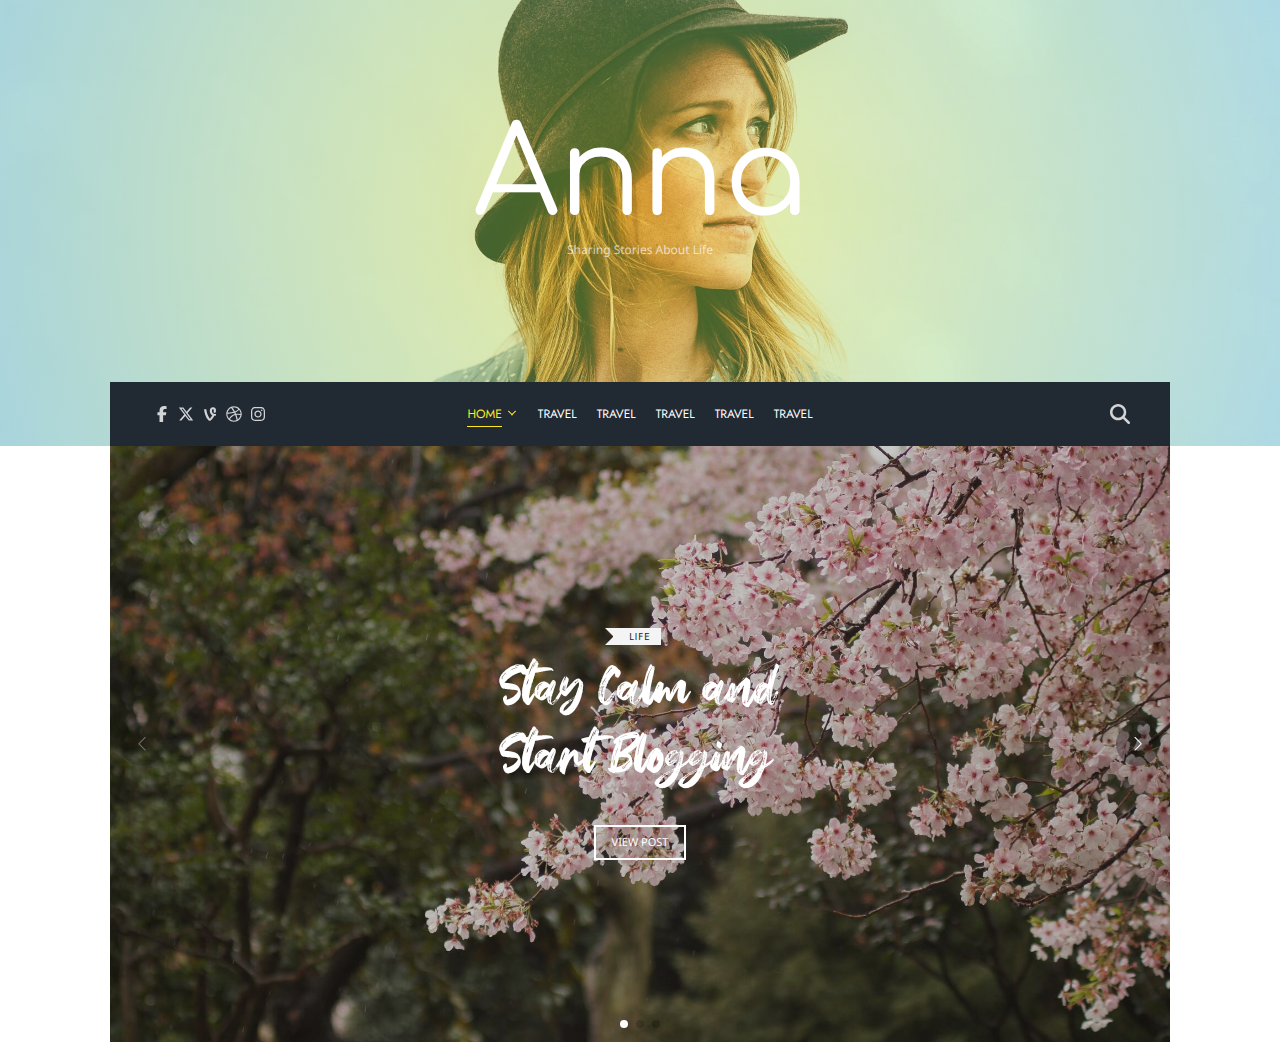
==== index.html @ aaacb100 "13/11" ====
<!DOCTYPE html>
<html lang="vi">
    <head>
        <meta charset="UTF-8" />
        <meta http-equiv="X-UA-Compatible" content="IE=edge" />
        <meta name="viewport" content="width=device-width, initial-scale=1.0" />
        <!-- favicon -->
        
        <!-- end favicon -->
        <title>Anna</title>
        <!-- font -->
        <link rel="preconnect" href="https://fonts.googleapis.com" />
        <link rel="preconnect" href="https://fonts.gstatic.com" crossorigin />
        <link
            rel="preload"
            href="https://fonts.googleapis.com/css2?family=Comfortaa:wght@300..700&family=Jost:ital,wght@0,100..900;1,100..900&family=Noto+Sans:ital,wght@0,100..900;1,100..900&family=Questrial&display=swap"
            as="style" onload="this.rel='stylesheet'"
        />
        <!-- end font -->
        <link rel="stylesheet" href="./lib/swiper/swiper-bundle.min.css" />
        <link rel="stylesheet" href="./css/style.css" />
    </head>

    <body>
        
        <!-- header -->
        <header id="header" class="header relative">
            <div class="w-1060 header-container relative">
                <!-- branding -->
                <div class="header-branding text-center text-white">
                    <div class="header-branding__title font-comfortaa"><a href="#" class="link">Anna</a></div>
                    <p class="header-branding__des">Sharing Stories About Life</p>
                </div>
                <!-- end branding -->
                <!-- pc -->
                <div class="d-3xl-block d-lg-none">
                    <nav class="navbar d-3xl-flex items-center justify-between px-40">
                        <!-- left -->
                        <div class="navbar-left">
                            <ul class="social d-3xl-flex items-center">
                                <!-- item -->
                                <li class="social-item">
                                    <a href="#" class="social-link">
                                        <img src="./images/svg/facebook-f-w.svg" alt="" class="social-icon">
                                    </a>
                                </li>
                                <!-- end item -->
                                <!-- item -->
                                <li class="social-item">
                                    <a href="#" class="social-link">
                                        <img src="./images/svg/x-twitter-w.svg" alt="" class="social-icon">
                                    </a>
                                </li>
                                <!-- end item -->
                                <!-- item -->
                                <li class="social-item">
                                    <a href="#" class="social-link">
                                        <img src="./images/svg/vine-w.svg" alt="" class="social-icon">
                                    </a>
                                </li>
                                <!-- end item -->
                                <!-- item -->
                                <li class="social-item">
                                    <a href="#" class="social-link">
                                        <img src="./images/svg/dribbble-w.svg" alt="" class="social-icon">
                                    </a>
                                </li>
                                <!-- end item -->
                                <!-- item -->
                                <li class="social-item">
                                    <a href="#" class="social-link">
                                        <img src="./images/svg/instagram-w.svg" alt="" class="social-icon">
                                    </a>
                                </li>
                                <!-- end item -->
                            </ul>
                        </div>
                        <!-- end left -->
                        
                        <!-- center -->
                        <div class="navbar-center">
                            <ul class="menu d-3xl-flex items-center uppercase gap-20">
                                <!-- item -->
                                <li class="menu-item active">
                                    <div class="menu-item__heading d-3xl-flex item-center">
                                        <a href="#" class="title"><span class="title-sub">Home</span></a>
                                        <div class="arrow-down ml-4">
                                            <div class="arrow-item"></div>
                                            <div class="arrow-item"></div>
                                        </div>
                                    </div>
                                    <ul class="menu-dropdown">
                                        <li class="menu-dropdown__item">
                                            <div class="menu-dropdown__item-heading d-3xl-flex item-center">
                                                <a href="#" class="menu-dropdown__link flex-1">Features</a>
                                                <div class="arrow-toggle flex-0">
                                                    <img src="./images/svg/chevron-right-solid.svg" alt="">
                                                </div>
                                            </div>
                                            <ul class="menu-sub">
                                                <li class="menu-sub__item"><a href="#" class="menu-sub__link">Single Post</a></li>
                                                <li class="menu-sub__item"><a href="#" class="menu-sub__link">Single Post</a></li>
                                                <li class="menu-sub__item"><a href="#" class="menu-sub__link">Single Post</a></li>
                                                <li class="menu-sub__item"><a href="#" class="menu-sub__link">Single Post</a></li>
                                            </ul>
                                        </li>
                                    </ul>
                                </li>
                                <!-- end item -->
                                <!-- item -->
                                <li class="menu-item">
                                    <a href="#" class="title"><span class="title-sub">Travel</span></a>
                                </li>
                                <!-- end item -->
                                <!-- item -->
                                <li class="menu-item">
                                    <a href="#" class="title"><span class="title-sub">Travel</span></a>
                                </li>
                                <!-- end item -->
                                <!-- item -->
                                <li class="menu-item">
                                    <a href="#" class="title"><span class="title-sub">Travel</span></a>
                                </li>
                                <!-- end item -->
                                <!-- item -->
                                <li class="menu-item">
                                    <a href="#" class="title"><span class="title-sub">Travel</span></a>
                                </li>
                                <!-- end item -->
                                <!-- item -->
                                <li class="menu-item">
                                    <a href="#" class="title"><span class="title-sub">Travel</span></a>
                                </li>
                                <!-- end item -->
                                 
                            </ul>
                        </div>
                        <!-- end center -->
                        
                        <!-- right -->
                        <div class="navbar-right h-full">
                            <div class="search d-3xl-flex itesm-center h-full js__searchContainer">
                                <!-- content -->
                                <div class="search-content h-full js__searchContent pr-10">
                                    <form action="" class="search-form h-full w-full">
                                        <input type="text" class="search-input h-full w-full text-right text-white fs-16" placeholder="type and hit enter">
                                    </form>
                                </div>
                                <!-- end content -->
                                
                                <!-- icon -->
                                <div class="search-icon h-full js__searchIcon">
                                    <img src="./images/svg/search-w.svg" alt="" class="img img-search flex-0">
                                    <img src="./images/svg/xmark-w.svg" alt="" class="img img-xmark flex-0">
                                </div>
                                <!-- end icon -->
                            </div>
                        </div>
                        <!-- end right -->
                    </nav>
                </div>
                <!-- end pc -->
                 
                <!-- mb -->
                <div class="d-3xl-none d-lg-block">
                    
                </div>
                <!-- end mb -->
            </div>

        
        </header>
        <!-- end header -->
        <!-- main -->
        <main id="main" class="main">
            <!-- primary -->
            <section class="section-primary relative z-20 over-hidden w-wrapper">
                <div class="section-primary__container w-1060 w-md-500 js__oneSlidesContainer slide-arrow-primary">
                    <div class="swiper js__oneSlide">
                        <div class="swiper-wrapper">
                            <!-- slide -->
                            <div class="swiper-slide">
                                <div class="article relative">
                                    <!-- img -->
                                    <div class="article-img">
                                        <div class="image-wrapper">
                                            <img src="./images/2.jpg" alt="">
                                        </div>
                                    </div>
                                    <!-- end img -->
                                    
                                    <!-- content -->
                                    <div class="article-content absolute inset-0">
                                        <h2 class="article-meta fs-10 uppercase mb-15"><a href="#">life</a></h2>
                                        <h3 class="article-title font-heyoctober mb-30">
                                            <a href="#" class="w-50 mx-auto d-3xl-block scale-107">Stay Calm and Start Blogging</a> 
                                        </h3>
                                        <div class="article-btn">
                                            <a href="#" class="more-view btn btn--white btn--small font-notosans fs-11 uppercase">View post</a>
                                        </div>
                                    </div>
                                    <!-- end content -->
                                </div>
                            </div>
                            <!-- end slide -->
                            <!-- slide -->
                            <div class="swiper-slide">
                                <div class="article relative">
                                    <!-- img -->
                                    <div class="article-img">
                                        <div class="image-wrapper">
                                            <img src="./images/2.jpg" alt="">
                                        </div>
                                    </div>
                                    <!-- end img -->
                                    
                                    <!-- content -->
                                    <div class="article-content absolute inset-0">
                                        <h2 class="article-meta fs-10 uppercase mb-15"><a href="#">life</a></h2>
                                        <h3 class="article-title font-heyoctober mb-30">
                                            <a href="#" class="w-50 mx-auto d-3xl-block scale-107">Stay Calm and Start Blogging</a> 
                                        </h3>
                                        <div class="article-btn">
                                            <a href="#" class="more-view btn btn--white btn--small font-notosans fs-11 uppercase">View post</a>
                                        </div>
                                    </div>
                                    <!-- end content -->
                                </div>
                            </div>
                            <!-- end slide -->
                            <!-- slide -->
                            <div class="swiper-slide">
                                <div class="article relative">
                                    <!-- img -->
                                    <div class="article-img">
                                        <div class="image-wrapper">
                                            <img src="./images/2.jpg" alt="">
                                        </div>
                                    </div>
                                    <!-- end img -->
                                    
                                    <!-- content -->
                                    <div class="article-content absolute inset-0">
                                        <h2 class="article-meta fs-10 uppercase mb-15"><a href="#">life</a></h2>
                                        <h3 class="article-title font-heyoctober mb-30">
                                            <a href="#" class="w-50 mx-auto d-3xl-block scale-107">Stay Calm and Start Blogging</a> 
                                        </h3>
                                        <div class="article-btn">
                                            <a href="#" class="more-view btn btn--white btn--small font-notosans fs-11 uppercase">View post</a>
                                        </div>
                                    </div>
                                    <!-- end content -->
                                </div>
                            </div>
                            <!-- end slide -->
                        </div>
                        <div class="swiper-button-prev"></div>
                        <div class="swiper-button-next"></div>
                        <div class="swiper-pagination"></div>
                    </div>
                    
                </div>
            </section>
            <!-- end primary -->

            <!-- secondary -->
            
            <!-- end secondary -->

            <!-- tertiary -->
           
            <!-- end tertiary -->

            <!-- quaternary -->
           
            <!-- end quaternary -->

            <!-- quinary -->
            
            <!-- end quinary -->

            <!-- senary -->
            
            <!-- end senary -->

            <!-- septenary -->
            
            <!-- end septenary -->

            <!-- octonary -->
            
            <!-- end octonary -->

            <!-- nonary-->
             
            <!-- end nonary-->

        </main>
        <!-- end main -->
        <!-- footer -->
        <footer id="footer" class="footer">
            <!-- back top -->
            <div id="back-top">
                <img src="./images/svg/arrow-top-w.svg" alt="">
            </div>
            <!-- end back top -->
            

        </footer>
        <!-- end footer -->
        <script src="./lib/swiper/swiper-bundle.min.js"></script>
        <script src="./js/main.js"></script>
    </body>
</html>
---- css/style.css ----
html,
body,
div,
span,
applet,
object,
iframe,
h1,
h2,
h3,
h4,
h5,
h6,
p,
blockquote,
pre,
a,
abbr,
acronym,
address,
big,
cite,
code,
del,
dfn,
em,
img,
ins,
kbd,
q,
s,
samp,
small,
strike,
sub,
sup,
tt,
var,
u,
i,
center,
dl,
dt,
dd,
ol,
ul,
li,
fieldset,
form,
label,
legend,
table,
caption,
tbody,
tfoot,
thead,
tr,
th,
td,
article,
aside,
canvas,
details,
embed,
figure,
figcaption,
footer,
header,
hgroup,
menu,
nav,
output,
ruby,
section,
summary,
time,
mark,
audio,
video {
  margin: 0;
  padding: 0;
  border: 0;
  font-size: 100%;
  font: inherit;
  vertical-align: baseline;
}

/* HTML5 display-role reset for older browsers */
article,
aside,
details,
figcaption,
figure,
footer,
header,
hgroup,
menu,
nav,
section {
  display: block;
}

body {
  line-height: 1;
}

ol,
ul {
  list-style: none;
}

blockquote,
q {
  quotes: none;
}

blockquote:before,
blockquote:after,
q:before,
q:after {
  content: "";
  content: none;
}

table {
  border-collapse: collapse;
  border-spacing: 0;
}

@font-face {
  font-family: "Hey October";
  src: url("../fonts/hey_october/HeyOctober.woff2") format("woff2");
  font-style: normal;
  font-weight: 400;
  font-display: swap;
}
html {
  box-sizing: border-box;
  scroll-behavior: smooth;
  -ms-text-size-adjust: 100%;
  -webkit-text-size-adjust: 100%;
}

* {
  margin: 0;
  padding: 0;
  -webkit-tap-highlight-color: transparent;
}

*,
*:before,
*:after {
  box-sizing: border-box;
}

body {
  position: relative;
  font-family: "Jost", sans-serif;
  font-weight: 400;
  font-size: 1rem;
  font-style: normal;
  text-rendering: geometricPrecision;
  line-height: 1.3;
  color: #222;
  background-color: #fff;
}
body.hidden {
  overflow: hidden;
}

input,
textarea,
select,
button {
  outline: none;
  font-family: "Jost", sans-serif;
  text-rendering: geometricPrecision;
  border: 0;
  color: #222;
  font-size: 1rem;
  background-color: transparent;
}

input {
  line-height: normal;
}

label,
button {
  cursor: pointer;
}

a {
  text-decoration: unset;
  color: inherit;
  word-break: break-word;
}

a:hover,
a:active,
a:focus {
  outline: 0;
  color: inherit;
  color: #ff9222;
}

.link-decoration:hover {
  text-decoration: underline;
}

img {
  display: block;
  max-width: 100%;
  object-fit: cover;
}

.mx-auto {
  margin: auto;
}

p {
  line-height: 24px;
  word-break: break-word;
  font-family: "Noto Sans", sans-serif;
}

/*===========================================================================*/
.font-arial {
  font-family: "Arial", sans-serif;
}

.font-questrial {
  font-family: "Questrial", sans-serif;
}

.font-notosans {
  font-family: "Noto Sans", sans-serif;
}

.font-jost {
  font-family: "Jost", sans-serif;
}

.font-comfortaa {
  font-family: "Comfortaa", sans-serif;
}

.font-heyoctober {
  font-family: "Hey October", sans-serif;
}

/*===========================================================================*/
.w-1060 {
  max-width: 1060px;
  margin: 0 auto;
}

.w-1140 {
  max-width: 71.25rem;
  margin: 0 auto;
}

.w-1920 {
  max-width: 1920px;
  margin: 0 auto;
}

.w-full {
  width: 100%;
}

.w-30 {
  width: 30%;
}

.w-35 {
  width: 35%;
}

.w-40 {
  width: 40%;
}

.w-50 {
  width: 50%;
}

.w-60 {
  width: 60%;
}

.w-65 {
  width: 65%;
}

.w-70 {
  width: 70%;
}

/*=================================================================*/
.d-3xl-none {
  display: none;
}

.d-3xl-block {
  display: block;
}

.d-3xl-flex {
  display: flex;
}

.d-3xl-grid {
  display: grid;
}

.d-3xl-inline {
  display: inline;
}

.d-3xl-inline-block {
  display: inline-block;
}

.d-3xl-inline-flex {
  display: inline-flex;
}

/*=================================================================*/
.btn {
  cursor: pointer;
  display: inline-flex;
  align-items: center;
  justify-content: center;
  padding: 13px 22px;
  background-color: transparent;
  color: #222;
  outline: none;
  border-radius: 0;
  border: 2px solid #222;
  color: #222;
  font-weight: normal;
  line-height: 1;
}
.btn:hover {
  background-color: #222;
  color: #fff;
}
.btn--white {
  color: #fff;
  border-color: #fff;
}
.btn--white:hover {
  color: #222;
  background-color: #fff;
}
.btn--small {
  padding: 10px 16px;
}

/*===========================================================================*/
.fs-10 {
  font-size: 0.625rem;
}

.fs-11 {
  font-size: 0.6875rem;
}

.fs-12 {
  font-size: 0.75rem;
}

.fs-13 {
  font-size: 0.8125rem;
}

.fs-14 {
  font-size: 0.875rem;
}

.fs-15 {
  font-size: 0.9375rem;
}

.fs-16 {
  font-size: 1rem;
}

.fs-17 {
  font-size: 1.0625rem;
}

.fs-18 {
  font-size: 1.125rem;
}

.fs-20 {
  font-size: 1.25rem;
}

.fs-21 {
  font-size: 1.3125rem;
}

.fs-22 {
  font-size: 1.375rem;
}

.fs-23 {
  font-size: 1.4375rem;
}

.fs-24 {
  font-size: 1.5rem;
}

.fs-25 {
  font-size: 1.5625rem;
}

.fs-26 {
  font-size: 1.625rem;
}

.fs-28 {
  font-size: 1.75rem;
}

.fs-30 {
  font-size: 1.875rem;
}

.fs-32 {
  font-size: 2rem;
}

.fs-36 {
  font-size: 2.25rem;
}

.fs-40 {
  font-size: 2.5rem;
}

.fs-48 {
  font-size: 3rem;
}

.fs-60 {
  font-size: 3.75rem;
}

/*=================================================================*/
.image-wrapper {
  position: relative;
  display: block;
  padding-bottom: 56.25%;
}

.image-wrapper-full {
  position: relative;
  display: block;
  padding-bottom: 100%;
}

.image-wrapper-120 {
  position: relative;
  display: block;
  padding-bottom: 120%;
}

.image-wrapper img,
.image-wrapper-full img,
.image-wrapper-120 img {
  position: absolute;
  object-fit: cover;
  width: 100%;
  height: 100%;
}

/*=================================================================*/
.text-black {
  color: #000;
}

.text-white {
  color: #fff;
}

.text-gray-22 {
  color: #222;
}

.text-gray-2206 {
  color: rgba(34, 34, 34, 0.6);
}

.text-gray-33 {
  color: #333;
}

.text-yellow-ff {
  color: #ffe923;
}

/*=================================================================*/
.bg-white {
  background-color: #fff;
}

.bg-black {
  background-color: #000;
}

.bg-transparent {
  background-color: transparent;
}

/*=================================================================*/
.fw-300 {
  font-weight: 300;
}

.fw-400 {
  font-weight: 400;
}

.fw-500 {
  font-weight: 500;
}

.fw-600 {
  font-weight: 600;
}

.fw-700 {
  font-weight: 700;
}

.fw-800 {
  font-weight: 800;
}

.fw-900 {
  font-weight: 900;
}

/*=================================================================*/
.pt-4 {
  padding-top: 0.25rem;
}

.pb-4 {
  padding-bottom: 0.25rem;
}

.pl-4 {
  padding-left: 0.25rem;
}

.pr-4 {
  padding-right: 0.25rem;
}

.py-4 {
  padding-top: 0.25rem;
  padding-bottom: 0.25rem;
}

.px-4 {
  padding-left: 0.25rem;
  padding-right: 0.25rem;
}

.p-4 {
  padding: 0.25rem;
}

.mt-4 {
  margin-top: 0.25rem;
}

.mb-4 {
  margin-bottom: 0.25rem;
}

.ml-4 {
  margin-left: 0.25rem;
}

.mr-4 {
  margin-right: 0.25rem;
}

.my-4 {
  margin-top: 0.25rem;
  margin-bottom: 0.25rem;
}

.mx-4 {
  margin-left: 0.25rem;
  margin-right: 0.25rem;
}

.m-4 {
  margin: 0.25rem;
}

/*=================================================================*/
.pt-8 {
  padding-top: 0.5rem;
}

.pb-8 {
  padding-bottom: 0.5rem;
}

.pl-8 {
  padding-left: 0.5rem;
}

.pr-8 {
  padding-right: 0.5rem;
}

.py-8 {
  padding-top: 0.5rem;
  padding-bottom: 0.5rem;
}

.px-8 {
  padding-left: 0.5rem;
  padding-right: 0.5rem;
}

.p-8 {
  padding: 0.5rem;
}

.mt-8 {
  margin-top: 0.5rem;
}

.mb-8 {
  margin-bottom: 0.5rem;
}

.ml-8 {
  margin-left: 0.5rem;
}

.mr-8 {
  margin-right: 0.5rem;
}

.my-8 {
  margin-top: 0.5rem;
  margin-bottom: 0.5rem;
}

.mx-8 {
  margin-left: 0.5rem;
  margin-right: 0.5rem;
}

.m-8 {
  margin: 0.5rem;
}

/*=================================================================*/
.pt-10 {
  padding-top: 0.625rem;
}

.pb-10 {
  padding-bottom: 0.625rem;
}

.pl-10 {
  padding-left: 0.625rem;
}

.pr-10 {
  padding-right: 0.625rem;
}

.py-10 {
  padding-top: 0.625rem;
  padding-bottom: 0.625rem;
}

.px-10 {
  padding-left: 0.625rem;
  padding-right: 0.625rem;
}

.p-10 {
  padding: 0.625rem;
}

.mt-10 {
  margin-top: 0.625rem;
}

.mb-10 {
  margin-bottom: 0.625rem;
}

.ml-10 {
  margin-left: 0.625rem;
}

.mr-10 {
  margin-right: 0.625rem;
}

.my-10 {
  margin-top: 0.625rem;
  margin-bottom: 0.625rem;
}

.mx-10 {
  margin-left: 0.625rem;
  margin-right: 0.625rem;
}

.m-10 {
  margin: 0.625rem;
}

/*=================================================================*/
.pt-12 {
  padding-top: 0.75rem;
}

.pb-12 {
  padding-bottom: 0.75rem;
}

.pl-12 {
  padding-left: 0.75rem;
}

.pr-12 {
  padding-right: 0.75rem;
}

.py-12 {
  padding-top: 0.75rem;
  padding-bottom: 0.75rem;
}

.px-12 {
  padding-left: 0.75rem;
  padding-right: 0.75rem;
}

.p-12 {
  padding: 0.75rem;
}

.mt-12 {
  margin-top: 0.75rem;
}

.mb-12 {
  margin-bottom: 0.75rem;
}

.ml-12 {
  margin-left: 0.75rem;
}

.mr-12 {
  margin-right: 0.75rem;
}

.my-12 {
  margin-top: 0.75rem;
  margin-bottom: 0.75rem;
}

.mx-12 {
  margin-left: 0.75rem;
  margin-right: 0.75rem;
}

.m-12 {
  margin: 0.75rem;
}

/*=================================================================*/
.pt-15 {
  padding-top: 0.9375rem;
}

.pb-15 {
  padding-bottom: 0.9375rem;
}

.pl-15 {
  padding-left: 0.9375rem;
}

.pr-15 {
  padding-right: 0.9375rem;
}

.py-15 {
  padding-top: 0.9375rem;
  padding-bottom: 0.9375rem;
}

.px-15 {
  padding-left: 0.9375rem;
  padding-right: 0.9375rem;
}

.p-15 {
  padding: 0.9375rem;
}

.mt-15 {
  margin-top: 0.9375rem;
}

.mb-15 {
  margin-bottom: 0.9375rem;
}

.ml-15 {
  margin-left: 0.9375rem;
}

.mr-15 {
  margin-right: 0.9375rem;
}

.my-15 {
  margin-top: 0.9375rem;
  margin-bottom: 0.9375rem;
}

.mx-15 {
  margin-left: 0.9375rem;
  margin-right: 0.9375rem;
}

.m-15 {
  margin: 0.9375rem;
}

/*=================================================================*/
.pt-16 {
  padding-top: 1rem;
}

.pb-16 {
  padding-bottom: 1rem;
}

.pl-16 {
  padding-left: 1rem;
}

.pr-16 {
  padding-right: 1rem;
}

.py-16 {
  padding-top: 1rem;
  padding-bottom: 1rem;
}

.px-16 {
  padding-left: 1rem;
  padding-right: 1rem;
}

.p-16 {
  padding: 1rem;
}

.mt-16 {
  margin-top: 1rem;
}

.mb-16 {
  margin-bottom: 1rem;
}

.ml-16 {
  margin-left: 1rem;
}

.mr-16 {
  margin-right: 1rem;
}

.my-16 {
  margin-top: 1rem;
  margin-bottom: 1rem;
}

.mx-16 {
  margin-left: 1rem;
  margin-right: 1rem;
}

.m-16 {
  margin: 1rem;
}

/*=================================================================*/
.pt-20 {
  padding-top: 1.25rem;
}

.pb-20 {
  padding-bottom: 1.25rem;
}

.pl-20 {
  padding-left: 1.25rem;
}

.pr-20 {
  padding-right: 1.25rem;
}

.py-20 {
  padding-top: 1.25rem;
  padding-bottom: 1.25rem;
}

.px-20 {
  padding-left: 1.25rem;
  padding-right: 1.25rem;
}

.p-20 {
  padding: 1.25rem;
}

.mt-20 {
  margin-top: 1.25rem;
}

.mb-20 {
  margin-bottom: 1.25rem;
}

.ml-20 {
  margin-left: 1.25rem;
}

.mr-20 {
  margin-right: 1.25rem;
}

.my-20 {
  margin-top: 1.25rem;
  margin-bottom: 1.25rem;
}

.mx-20 {
  margin-left: 1.25rem;
  margin-right: 1.25rem;
}

.m-20 {
  margin: 1.25rem;
}

/*=================================================================*/
.pt-24 {
  padding-top: 1.5rem;
}

.pb-24 {
  padding-bottom: 1.5rem;
}

.pl-24 {
  padding-left: 1.5rem;
}

.pr-24 {
  padding-right: 1.5rem;
}

.py-24 {
  padding-top: 1.5rem;
  padding-bottom: 1.5rem;
}

.px-24 {
  padding-left: 1.5rem;
  padding-right: 1.5rem;
}

.p-24 {
  padding: 1.5rem;
}

.mt-24 {
  margin-top: 1.5rem;
}

.mb-24 {
  margin-bottom: 1.5rem;
}

.ml-24 {
  margin-left: 1.5rem;
}

.mr-24 {
  margin-right: 1.5rem;
}

.my-24 {
  margin-top: 1.5rem;
  margin-bottom: 1.5rem;
}

.mx-24 {
  margin-left: 1.5rem;
  margin-right: 1.5rem;
}

.m-24 {
  margin: 1.5rem;
}

/*=================================================================*/
.pt-30 {
  padding-top: 1.875rem;
}

.pb-30 {
  padding-bottom: 1.875rem;
}

.pl-30 {
  padding-left: 1.875rem;
}

.pr-30 {
  padding-right: 1.875rem;
}

.py-30 {
  padding-top: 1.875rem;
  padding-bottom: 1.875rem;
}

.px-30 {
  padding-left: 1.875rem;
  padding-right: 1.875rem;
}

.p-30 {
  padding: 1.875rem;
}

.mt-30 {
  margin-top: 1.875rem;
}

.mb-30 {
  margin-bottom: 1.875rem;
}

.ml-30 {
  margin-left: 1.875rem;
}

.mr-30 {
  margin-right: 1.875rem;
}

.my-30 {
  margin-top: 1.875rem;
  margin-bottom: 1.875rem;
}

.mx-30 {
  margin-left: 1.875rem;
  margin-right: 1.875rem;
}

.m-30 {
  margin: 1.875rem;
}

/*=================================================================*/
.pt-40 {
  padding-top: 2.5rem;
}

.pb-40 {
  padding-bottom: 2.5rem;
}

.pl-40 {
  padding-left: 2.5rem;
}

.pr-40 {
  padding-right: 2.5rem;
}

.py-40 {
  padding-top: 2.5rem;
  padding-bottom: 2.5rem;
}

.px-40 {
  padding-left: 2.5rem;
  padding-right: 2.5rem;
}

.p-40 {
  padding: 2.5rem;
}

.mt-40 {
  margin-top: 2.5rem;
}

.mb-40 {
  margin-bottom: 2.5rem;
}

.ml-40 {
  margin-left: 2.5rem;
}

.mr-40 {
  margin-right: 2.5rem;
}

.my-40 {
  margin-top: 2.5rem;
  margin-bottom: 2.5rem;
}

.mx-40 {
  margin-left: 2.5rem;
  margin-right: 2.5rem;
}

.m-40 {
  margin: 2.5rem;
}

/*=================================================================*/
.border-999 {
  border-radius: 999px;
  -webkit-border-radius: 999px;
  -moz-border-radius: 999px;
  -ms-border-radius: 999px;
  -o-border-radius: 999px;
}

.border-full {
  border-radius: 50%;
  -webkit-border-radius: 50%;
  -moz-border-radius: 50%;
  -ms-border-radius: 50%;
  -o-border-radius: 50%;
}

/*=================================================================*/
.fix-text {
  display: -webkit-box;
  -webkit-line-clamp: 1;
  -webkit-box-orient: vertical;
  overflow: hidden;
  text-overflow: ellipsis;
}

.fix-text2 {
  display: -webkit-box;
  -webkit-line-clamp: 2;
  -webkit-box-orient: vertical;
  overflow: hidden;
  text-overflow: ellipsis;
}

.fix-text3 {
  display: -webkit-box;
  -webkit-line-clamp: 3;
  -webkit-box-orient: vertical;
  overflow: hidden;
  text-overflow: ellipsis;
}

.fix-text4 {
  display: -webkit-box;
  -webkit-line-clamp: 4;
  -webkit-box-orient: vertical;
  overflow: hidden;
  text-overflow: ellipsis;
}

/*=================================================================*/
.lh-130 {
  line-height: 130%;
}

.lh-140 {
  line-height: 140%;
}

.lh-150 {
  line-height: 150%;
}

.lh-160 {
  line-height: 160%;
}

/*=================================================================*/
.relative {
  position: relative;
}

.absolute {
  position: absolute;
}

.inset-0 {
  inset: 0;
}

/*=================================================================*/
.text-center {
  text-align: center;
}

.text-right {
  text-align: right;
}

.text-left {
  text-align: left;
}

/*=================================================================*/
.items-center {
  align-items: center;
}

.justify-between {
  justify-content: space-between;
}

.justify-center {
  justify-content: center;
}

.justify-around {
  justify-content: space-around;
}

.flex-0 {
  flex-shrink: 0;
}

.flex-1 {
  flex: 1;
}

/*=================================================================*/
.col-2 {
  grid-template-columns: repeat(2, 1fr);
}

.col-3 {
  grid-template-columns: repeat(3, 1fr);
}

.col-4 {
  grid-template-columns: repeat(4, 1fr);
}

.col-5 {
  grid-template-columns: repeat(5, 1fr);
}

/*=================================================================*/
.gap-8 {
  grid-gap: 0.5rem;
  gap: 0.5rem;
}

.gap-16 {
  grid-gap: 1rem;
  gap: 1rem;
}

.gap-20 {
  grid-gap: 1.25rem;
  gap: 1.25rem;
}

.gap-24 {
  grid-gap: 1.5rem;
  gap: 1.5rem;
}

.gap-25 {
  grid-gap: 1.5625rem;
  gap: 1.5625rem;
}

.gap-30 {
  grid-gap: 1.875rem;
  gap: 1.875rem;
}

/*=================================================================*/
.h-full {
  height: 100%;
}

.h-auto {
  height: auto;
}

/*=================================================================*/
.z-10 {
  z-index: 10;
}

.z-20 {
  z-index: 20;
}

.z-30 {
  z-index: 30;
}

.z-40 {
  z-index: 40;
}

.z-50 {
  z-index: 50;
}

.z-100 {
  z-index: 100;
}

/*=================================================================*/
.transition {
  transition: all 0.2s cubic-bezier(0.175, 0.885, 0.32, 1);
}

/*=================================================================*/
.pointer {
  cursor: pointer;
}

/*=================================================================*/
.uppercase {
  text-transform: uppercase;
}

.shadow {
  box-shadow: 0 3px 1px -2px rgba(0, 0, 0, 0.2), 0 2px 2px 0 rgba(0, 0, 0, 0.14), 0 1px 5px 0 rgba(0, 0, 0, 0.12);
}

.w-wrapper {
  padding-left: 15px;
  padding-right: 15px;
}

.over-hidden {
  overflow: hidden;
}

/*=================================================================*/
/*=================================================================*/
.ml-3xl--15 {
  margin-left: -15px;
}

.mr-3xl--15 {
  margin-right: -15px;
}

.border-e4 {
  border-bottom: 1px solid #e4e4e4;
}

.scale-107 {
  transition: transform 0.3s;
}
.scale-107:hover {
  transform: scale(1.07, 1.07);
}

.sub-menu .icon-bar {
  border: 1px solid #000;
}
.sub-menu__content {
  position: fixed;
  left: 0;
  top: 0;
  width: 17.5rem;
  height: 100%;
  background-color: #181716;
  z-index: 100;
  box-shadow: 0px 11px 15px -7px rgba(var(--ipt-baseAlt-rgb), 0.2), 0px 24px 38px 3px rgba(var(--ipt-baseAlt-rgb), 0.14), 0px 9px 46px 8px rgba(var(--ipt-baseAlt-rgb), 0.12);
  transform: translateX(-100%);
  transition: all 0.2s ease;
}
.sub-menu__close {
  width: 3rem;
  height: 3rem;
  margin-left: auto;
  display: flex;
  align-items: center;
  justify-content: center;
}
.sub-menu__container {
  height: calc(100% - 100px);
  overflow: auto;
}
.sub-menu__item {
  border-bottom: 1px solid rgba(255, 255, 255, 0.16);
}
.sub-menu__item.active .heading-sub__arrow img {
  color: #fff;
  transform: rotate(-90deg);
}
.sub-menu.active .sub-menu__content {
  transform: translate(0);
}
.sub-menu.active .overlay {
  opacity: 1;
  visibility: visible;
  z-index: 99;
}

.heading-sub__arrow img {
  transition: all 0.2s ease 0s;
  transform: rotate(90deg);
}
.heading-sub__title {
  font-size: 18px;
}

.list-sub {
  max-height: 0;
  overflow: hidden;
  transition: max-height 0.2s ease-out;
}
.list-sub .item-sub__link {
  display: flex;
  padding: 10px 10px 10px 24px;
  color: #fff;
  font-size: 15px;
}

.overlay {
  position: fixed;
  inset: 0;
  opacity: 0;
  visibility: hidden;
  z-index: 0;
  background-color: rgba(0, 0, 0, 0.5);
  transition: all 0.2s ease;
  will-change: opacity;
}

.header {
  background-color: #fbfaf3;
  background-image: url("../images/9k.jpg");
  position: relative;
  background-size: cover;
  background-position: center;
}
.header::before {
  content: "";
  position: absolute;
  inset: 0;
  background: radial-gradient(circle, #efff00, #0fa4c5);
  opacity: 0.3;
}
.header-branding {
  padding: 120px 0;
}
.header-branding__title {
  font-size: 122px;
  line-height: 0.92;
}
.header-branding__des {
  opacity: 0.65;
  font-size: 12px;
  margin-top: 6px;
}
.header .navbar {
  background-color: #212933;
  height: 64px;
}
.header .navbar-left {
  max-width: 190px;
  width: 100%;
}
.header .navbar-center .menu-item {
  position: relative;
}
.header .navbar-center .menu-item.active .title {
  color: #ffe923;
}
.header .navbar-center .menu-item.active .title-sub::before {
  border-color: #ffe923;
  background-color: #ffe923;
}
.header .navbar-center .menu-item.active .arrow-down .arrow-item {
  background-color: #ffe923;
}
.header .navbar-center .menu-item:hover .title-sub::before, .header .navbar-center .menu-item.active .title-sub::before {
  width: 100%;
  left: 0;
}
.header .navbar-center .menu-item:hover .menu-dropdown {
  display: block;
}
.header .navbar-center .menu-item .title {
  color: #fff;
  font-size: 12px;
  line-height: 64px;
  display: inline-block;
  height: 100%;
  position: relative;
}
.header .navbar-center .menu-item .title-sub {
  position: relative;
}
.header .navbar-center .menu-item .title-sub::before {
  content: "";
  position: absolute;
  right: 0;
  width: 0;
  bottom: -4px;
  border-bottom: 1px solid #fff;
  background-color: #fff;
  transition: width 0.3s;
}
.header .navbar-center .menu-item .arrow-down {
  display: flex;
  align-items: center;
}
.header .navbar-center .menu-item .arrow-down .arrow-item {
  width: 6px;
  height: 1px;
  background-color: #fff;
  margin-top: -5px;
}
.header .navbar-center .menu-item .arrow-down .arrow-item:first-child {
  transform: rotate(45deg) translateX(2px);
}
.header .navbar-center .menu-item .arrow-down .arrow-item:last-child {
  transform: rotate(-45deg) translateX(-2px);
}
.header .navbar-center .menu-dropdown {
  position: absolute;
  min-width: 170px;
  background-color: #fff;
  right: 0;
  left: calc((-176px + 100%) / 2);
  top: 100%;
  box-shadow: 0px 1px 14px 3px rgba(76, 89, 119, 0.3);
  z-index: 100;
  display: none;
}
.header .navbar-center .menu-dropdown__item {
  position: relative;
}
.header .navbar-center .menu-dropdown__item:hover .menu-dropdown__link {
  background-color: rgba(0, 0, 0, 0.04);
}
.header .navbar-center .menu-dropdown__item:hover .menu-sub {
  display: block;
}
.header .navbar-center .menu-dropdown__item-heading {
  position: relative;
}
.header .navbar-center .menu-dropdown__link {
  font-size: 11px;
  color: #333;
  padding: 12px 28px 12px 16px;
  text-align: center;
}
.header .navbar-center .menu-dropdown .arrow-toggle {
  display: flex;
  align-items: center;
  position: absolute;
  top: 50%;
  right: 16px;
  transform: translateY(-50%);
}
.header .navbar-center .menu-dropdown .arrow-toggle img {
  width: 7px;
  opacity: 0.6;
  height: auto;
}
.header .navbar-center .menu .menu-sub {
  min-width: 170px;
  background-color: #fff;
  position: absolute;
  top: 0px;
  left: 168px;
  right: auto;
  box-shadow: 0px 1px 14px 3px rgba(76, 89, 119, 0.3);
  z-index: 101;
  display: none;
}
.header .navbar-center .menu .menu-sub__link {
  font-size: 11px;
  color: #333;
  padding: 12px 16px;
  display: flex;
  justify-content: center;
}
.header .navbar-center .menu .menu-sub__link:hover {
  background-color: rgba(0, 0, 0, 0.04);
}
.social-link {
  width: 24px;
  height: 30px;
  display: flex;
  align-items: center;
  justify-content: center;
  opacity: 0.8;
}
.social-link:hover {
  opacity: 1;
}
.social-icon {
  height: 16px;
  width: auto;
}

.search-content {
  max-width: 160px;
  width: 100%;
  opacity: 0;
  visibility: hidden;
}
.search-content.active {
  opacity: 1;
  visibility: visible;
}
.search-icon {
  display: flex;
  align-items: center;
  justify-content: center;
  cursor: pointer;
  opacity: 0.8;
  padding: 10px;
  margin-right: -10px;
}
.search-icon:hover {
  opacity: 1;
}
.search-icon img {
  width: 20px;
  height: auto;
  display: none;
}
.search-icon .img-search {
  display: block;
}
.search-icon .img-xmark {
  display: none;
}
.search-icon.active .img-search {
  display: none;
}
.search-icon.active .img-xmark {
  display: block;
}

.slide-arrow-primary .swiper-button-next, .slide-arrow-primary .swiper-button-prev {
  width: 44px;
  height: 44px;
  background-color: rgba(0, 0, 0, 0.3);
  border-radius: 999px;
  color: #fff;
}
.slide-arrow-primary .swiper-button-next:hover, .slide-arrow-primary .swiper-button-prev:hover {
  background-color: #222;
}
.slide-arrow-primary .swiper-button-next:after, .slide-arrow-primary .swiper-button-prev:after {
  font-size: 14px;
}
.slide-arrow-primary .swiper-pagination-bullet-active {
  background-color: #fff;
}

.section-primary__container .article-content {
  background-color: #2b2b2842;
  display: flex;
  flex-direction: column;
  align-items: center;
  justify-content: center;
}
.section-primary__container .article-meta {
  background-color: #f4f4f4;
  padding: 2px 10px;
  letter-spacing: 1px;
  position: relative;
}
.section-primary__container .article-meta::before {
  content: "";
  position: absolute;
  display: block;
  bottom: 0;
  border: 8px solid #f4f4f4;
  z-index: 1;
  left: -14px;
  top: 0;
  border-left-color: transparent !important;
}
.section-primary__container .article-title {
  font-size: 52px;
}
.section-primary__container .article-title a {
  color: #fff;
}

.detail-title {
  font-size: 32px;
  margin-bottom: 20px;
  padding-bottom: 20px;
  font-family: "Raleway", sans-serif;
  color: #181E23;
  font-weight: bold;
}

.detail-sapo {
  font-size: 17px;
}

.detail-content figure {
  margin-bottom: 1.25rem;
}
.detail-content figure img {
  width: 100%;
  height: auto !important;
  margin: auto;
}
.detail-content figure figcaption {
  background: #f7f7f7;
  padding: 0.625rem 0.9375rem;
  font-size: 14px;
  display: block;
  margin: 0 auto;
  max-width: 100%;
  line-height: 1.25rem;
  color: #555;
}
.detail-content figure figcaption em {
  font-style: italic;
}
.detail-content p a {
  color: #ff9222;
  font-style: italic;
}
.detail-content p a:hover {
  text-decoration: underline;
}
.detail-content p, .detail-content li {
  font-size: 15px;
  margin-bottom: 18px;
  line-height: 160%;
  word-break: break-word;
  color: #62605c;
}
.detail-content ul {
  padding-left: 30px;
}
.detail-content ul li {
  list-style: disc;
}
.detail-content > h2, .detail-content > h3, .detail-content > h4, .detail-content > h5, .detail-content > h6 {
  font-weight: bold;
  margin-bottom: 15px;
  font-family: "Raleway", sans-serif;
  color: #181E23;
}
.detail-content > h2 {
  font-size: 30px;
}
.detail-content > h3 {
  font-size: 28px;
}
.detail-content > h4 {
  font-size: 24px;
}
.detail-content > h5 {
  font-size: 20px;
}
.detail-content > h6 {
  font-size: 18px;
}
.detail-content blockquote {
  background: #242d2e;
  border-radius: 10px;
  padding: 40px;
  position: relative;
  z-index: 5;
  text-align: center;
  margin-top: 30px;
  margin-bottom: 30px;
  display: inline-block;
  width: 100%;
  font-size: 18px;
  color: #fff;
}
.detail-content blockquote p {
  color: #fff;
  font-size: 18px;
}
.detail-content blockquote p:last-child {
  margin-bottom: 0;
}
.detail-content blockquote h2, .detail-content blockquote h3, .detail-content blockquote h4, .detail-content blockquote h5, .detail-content blockquote h6 {
  color: #fff;
}
.detail-content blockquote a {
  color: #ff9222;
}

#back-top {
  position: fixed;
  right: 1rem;
  bottom: 2rem;
  width: 2.5rem;
  height: 2.5rem;
  background: #fb0505;
  border-radius: 0.25rem;
  display: flex;
  align-items: center;
  justify-content: center;
  cursor: pointer;
  opacity: 0;
  visibility: hidden;
  transition: all 0.6s;
  -webkit-transition: all 0.6s;
  -moz-transition: all 0.6s;
  -ms-transition: all 0.6s;
  -o-transition: all 0.6s;
  user-select: none;
  -webkit-border-radius: 50%;
  -moz-border-radius: 50%;
  -ms-border-radius: 50%;
  -o-border-radius: 50%;
}

@media (max-width: 1536px) {
  .d-2xl-none {
    display: none;
  }

  .d-2xl-block {
    display: block;
  }

  .d-2xl-flex {
    display: flex;
  }

  .d-2xl-grid {
    display: grid;
  }

  .ml-2xl-0 {
    margin-left: 0;
  }

  .mr-2xl-0 {
    margin-right: 0;
  }
}
@media (max-width: 1280px) {
  .d-xl-none {
    display: none;
  }

  .d-xl-block {
    display: block;
  }

  .d-xl-flex {
    display: flex;
  }

  .d-xl-grid {
    display: grid;
  }

  .ml-xl-0 {
    margin-left: 0;
  }

  .mr-xl-0 {
    margin-right: 0;
  }
}
@media (max-width: 1024px) {
  .d-lg-none {
    display: none;
  }

  .d-lg-block {
    display: block;
  }

  .d-lg-flex {
    display: flex;
  }

  .d-lg-grid {
    display: grid;
  }

  .ml-lg-0 {
    margin-left: 0;
  }

  .mr-lg-0 {
    margin-right: 0;
  }
}
@media (max-width: 992px) {
  .d-md-none {
    display: none;
  }

  .d-md-block {
    display: block;
  }

  .d-md-flex {
    display: flex;
  }

  .d-md-grid {
    display: grid;
  }

  .w-md-500 {
    max-width: 500px;
    margin: auto;
  }

  .ml-md-0 {
    margin-left: 0;
  }

  .mr-md-0 {
    margin-right: 0;
  }
}
@media (max-width: 767px) {
  .d-sm-none {
    display: none;
  }

  .d-sm-block {
    display: block;
  }

  .d-sm-flex {
    display: flex;
  }

  .d-sm-grid {
    display: grid;
  }

  .ml-sm-0 {
    margin-left: 0;
  }

  .mr-sm-0 {
    margin-right: 0;
  }

  .detail-title {
    font-size: 28px;
  }

  .detail-content figure {
    margin-bottom: 15px;
  }
  .detail-content figure figcaption {
    padding: 8px 10px;
    font-size: 14px;
  }
  .detail-content p, .detail-content li {
    font-size: 16px;
  }
  .detail-content > h2 {
    font-size: 26px;
  }
  .detail-content > h3 {
    font-size: 24px;
  }
  .detail-content > h4 {
    font-size: 22px;
  }
  .detail-content > h5 {
    font-size: 20px;
  }
  .detail-content > h6 {
    font-size: 18px;
  }
  .detail-content blockquote {
    padding: 20px;
  }
}

/*# sourceMappingURL=style.css.map */
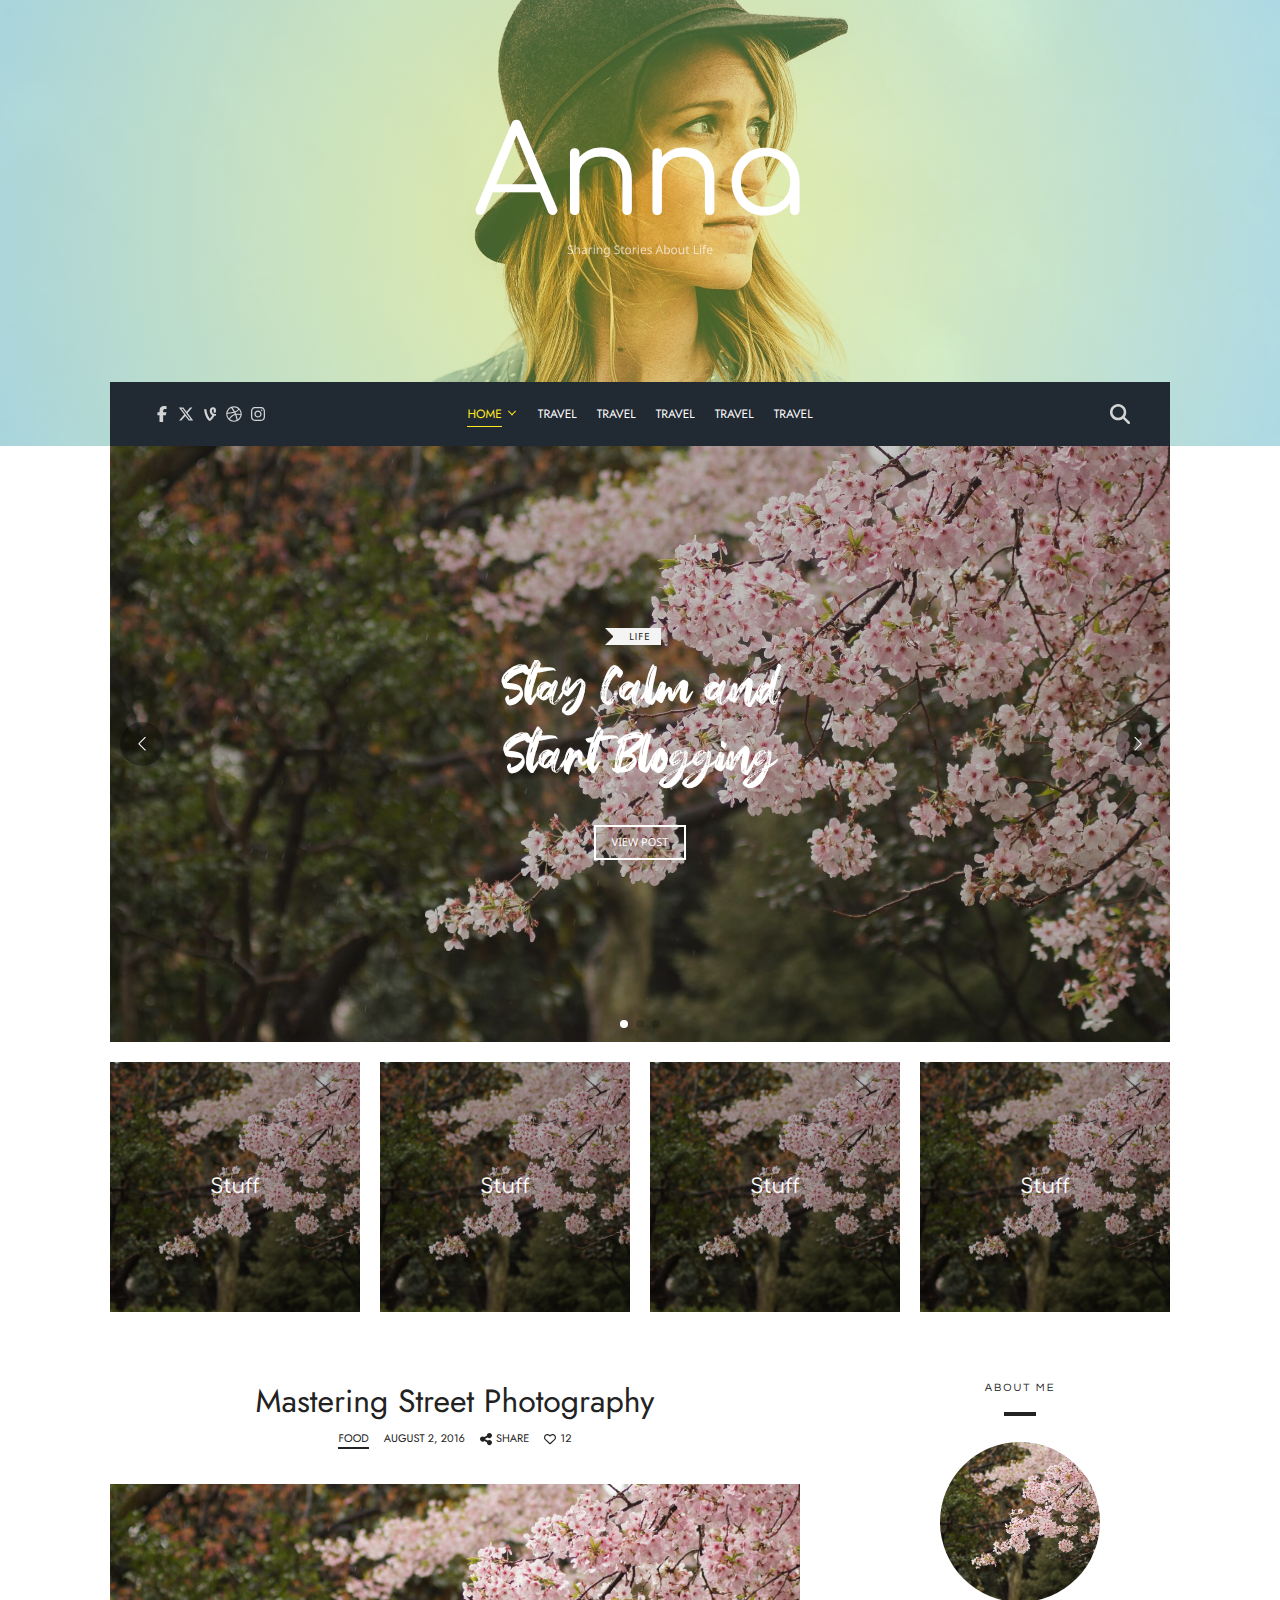
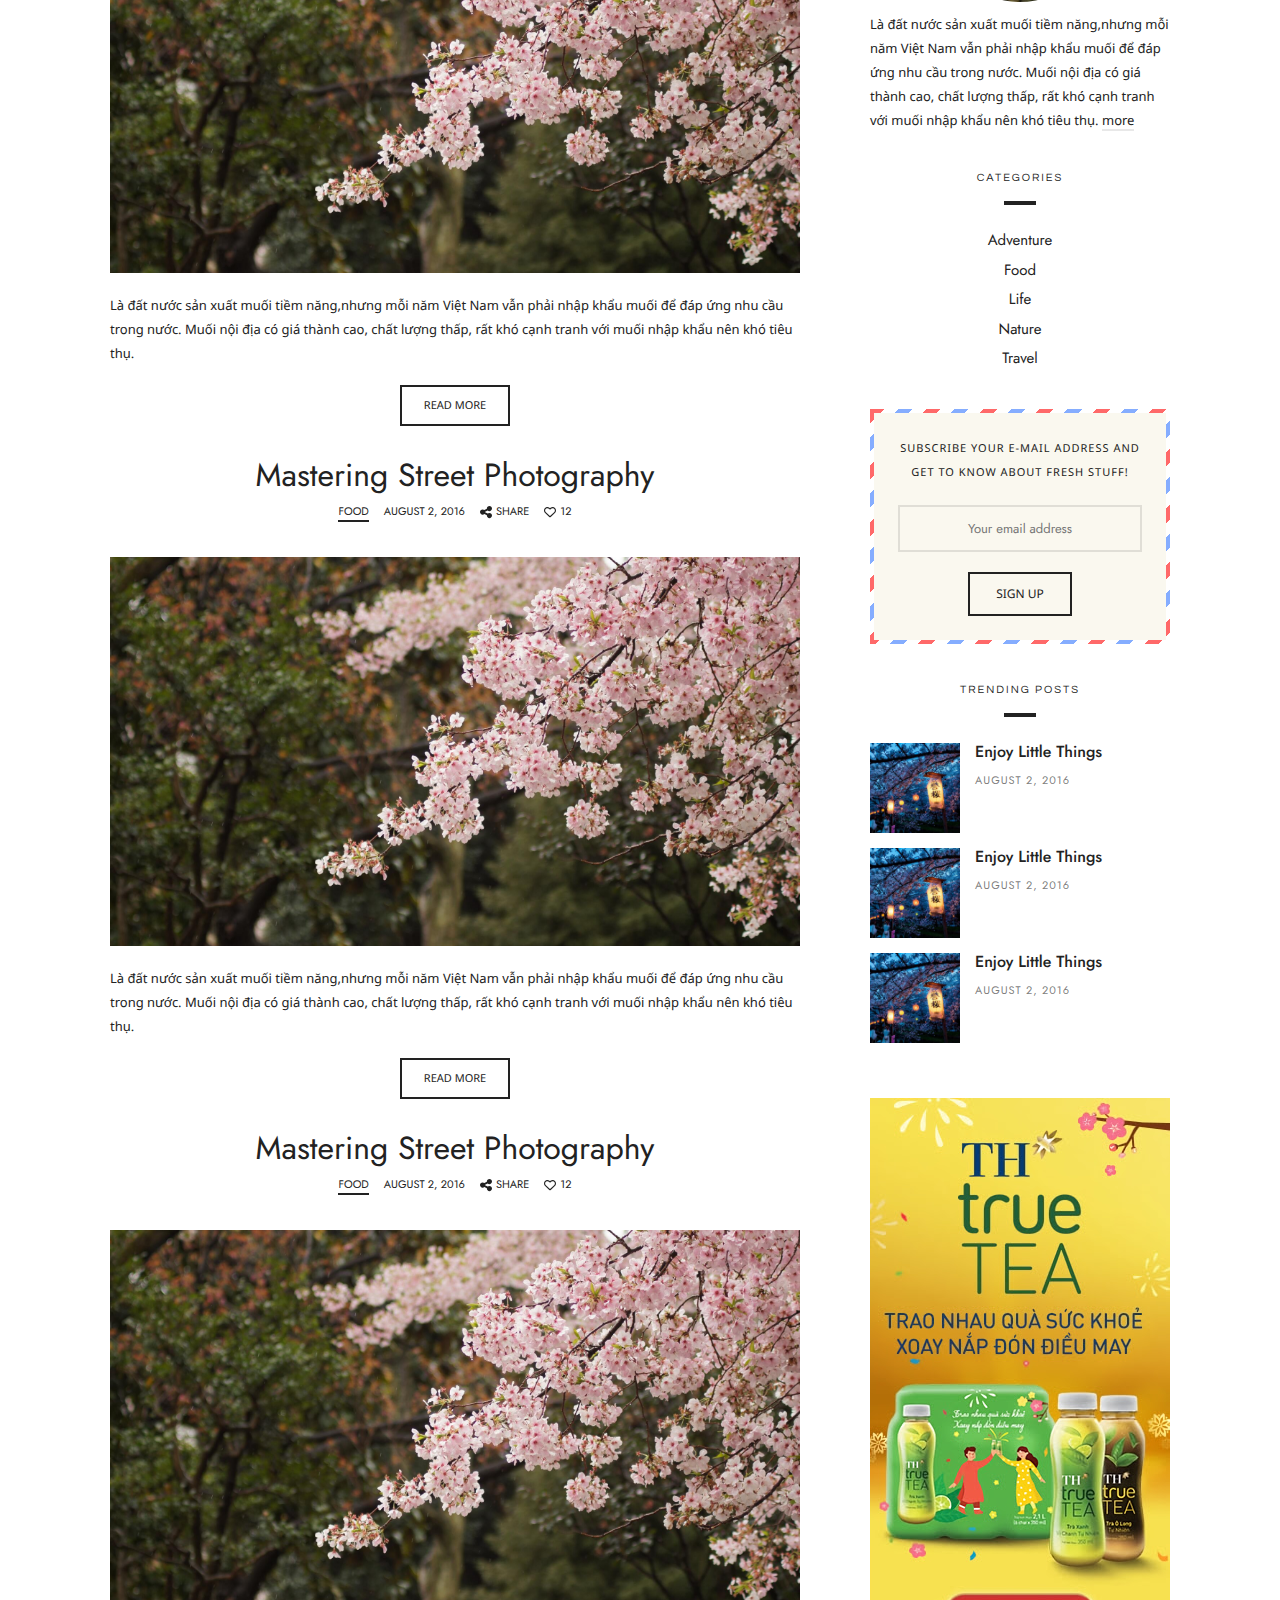
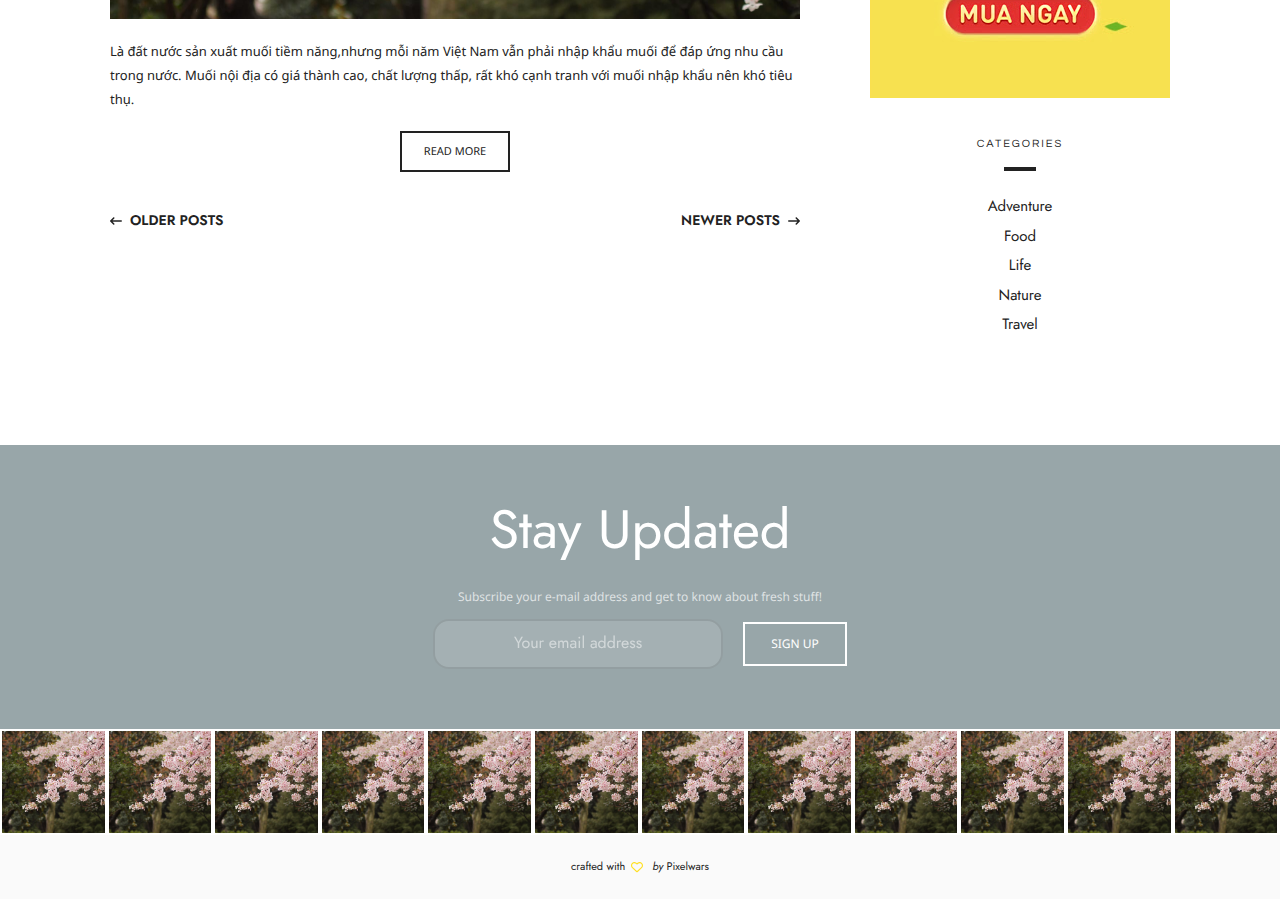
==== commit 33c32fef: "14/11" ====
--- a/index.html
+++ b/index.html
@@ -24,7 +24,7 @@
     <body>
         
         <!-- header -->
-        <header id="header" class="header relative">
+        <header id="header" class="header relative js__stickyHeader w-wrapper">
             <div class="w-1060 header-container relative">
                 <!-- branding -->
                 <div class="header-branding text-center text-white">
@@ -33,7 +33,7 @@
                 </div>
                 <!-- end branding -->
                 <!-- pc -->
-                <div class="d-3xl-block d-lg-none">
+                <div class="d-3xl-block d-md-none">
                     <nav class="navbar d-3xl-flex items-center justify-between px-40">
                         <!-- left -->
                         <div class="navbar-left">
@@ -82,7 +82,7 @@
                             <ul class="menu d-3xl-flex items-center uppercase gap-20">
                                 <!-- item -->
                                 <li class="menu-item active">
-                                    <div class="menu-item__heading d-3xl-flex item-center">
+                                    <div class="menu-item__heading d-3xl-flex items-center">
                                         <a href="#" class="title"><span class="title-sub">Home</span></a>
                                         <div class="arrow-down ml-4">
                                             <div class="arrow-item"></div>
@@ -91,7 +91,7 @@
                                     </div>
                                     <ul class="menu-dropdown">
                                         <li class="menu-dropdown__item">
-                                            <div class="menu-dropdown__item-heading d-3xl-flex item-center">
+                                            <div class="menu-dropdown__item-heading d-3xl-flex items-center">
                                                 <a href="#" class="menu-dropdown__link flex-1">Features</a>
                                                 <div class="arrow-toggle flex-0">
                                                     <img src="./images/svg/chevron-right-solid.svg" alt="">
@@ -143,7 +143,7 @@
                                 <!-- content -->
                                 <div class="search-content h-full js__searchContent pr-10">
                                     <form action="" class="search-form h-full w-full">
-                                        <input type="text" class="search-input h-full w-full text-right text-white fs-16" placeholder="type and hit enter">
+                                        <input type="text" class="search-input h-full w-full text-right text-white fs-16 js__inputSearch" placeholder="type and hit enter">
                                     </form>
                                 </div>
                                 <!-- end content -->
@@ -162,8 +162,122 @@
                 <!-- end pc -->
                  
                 <!-- mb -->
-                <div class="d-3xl-none d-lg-block">
-                    
+                <div class="d-3xl-none d-md-block">
+                    <nav class="navbar-mb d-3xl-flex items-center justify-between w-md-500">
+                        <!-- left -->
+                        <div class="navbar-mb__left">
+                            <div class="sub-menu">
+                                <!-- icon bar -->
+                                <div class="icon-bar js__clickShowMenuMb px-15 py-10">
+                                    <img src="./images/svg/bar-w.svg" alt="">
+                                </div>
+                                <!-- end icon bar -->
+                                <!-- content -->
+                                <div class="sub-menu__content">
+                                    <!-- close -->
+                                    <div class="sub-menu__close js__closeSubMenu h-56 p-4 mb-8 d-3xl-flex items-center text-white">
+                                        <img src="./images/svg/close-w.svg" alt="">
+                                    </div>
+                                    <!-- end close -->
+
+                                    <div class="sub-menu__container">
+                                        <!-- list -->
+                                        <div class="sub-menu__list">
+                                            
+                                            <!-- item -->
+                                            <div class="sub-menu__item">
+                                                <!-- heading -->
+                                                <div class="heading-sub js__dropDown d-3xl-flex items-center justify-between px-16 py-12 text-white">
+                                                    <a href="#el-five" class="heading-sub__title fs-16 fw-500">
+                                                        Cate 1
+                                                    </a>
+                                                    <div class="heading-sub__arrow">
+                                                        <img src="./images/svg/arrow-down-w.svg" alt="">
+                                                    </div>
+                                                </div>
+                                                <!-- end heading -->
+
+                                                <!-- sub menu list -->
+                                                <ul class="list-sub js__listSubMenu">
+                                                    <li class="item-sub">
+                                                        <a href="#" class="item-sub__link fs-16">Cate 1.1</a>
+                                                        <ul class="item-children-list">
+                                                            <li class="item-children-item">
+                                                                <a href="#" class="item-children-link"> Cate 1.1.1</a>
+                                                            </li>
+                                                            <li class="item-children-item">
+                                                                <a href="#" class="item-children-link"> Cate 1.1.2</a>
+                                                            </li>
+                                                        </ul>
+                                                    </li>
+                                                    <li class="item-sub">
+                                                        <a href="#" class="item-sub__link fs-16">Cate 1.2</a>
+                                                    </li>
+                                                </ul>
+                                                <!-- end sub menu list -->
+                                            </div>
+                                            <!-- end item -->
+                                            <!-- item -->
+                                            <div class="sub-menu__item">
+                                                <!-- heading -->
+                                                <div class="heading-sub js__dropDown d-3xl-flex items-center justify-between px-16 py-12 text-white">
+                                                    <a href="#" class="heading-sub__title fs-16 fw-500">
+                                                        Cate 2</a>
+                                                </div>
+                                                <!-- end heading -->
+                                            </div>
+                                            <!-- end item -->
+                                        </div>
+                                        <!-- end list -->
+                                    </div>
+                                </div>
+                                <!-- end content -->
+                                <div class="overlay js__overlay"></div>
+                            </div>
+                        </div>
+                        <!-- end left -->
+                        <!-- right -->
+                        <div class="navbar-mb__right pr-15">
+                            <ul class="social d-3xl-flex items-center">
+                                <!-- item -->
+                                <li class="social-item">
+                                    <a href="#" class="social-link">
+                                        <img src="./images/svg/facebook-f-w.svg" alt="" class="social-icon">
+                                    </a>
+                                </li>
+                                <!-- end item -->
+                                <!-- item -->
+                                <li class="social-item">
+                                    <a href="#" class="social-link">
+                                        <img src="./images/svg/x-twitter-w.svg" alt="" class="social-icon">
+                                    </a>
+                                </li>
+                                <!-- end item -->
+                                <!-- item -->
+                                <li class="social-item">
+                                    <a href="#" class="social-link">
+                                        <img src="./images/svg/vine-w.svg" alt="" class="social-icon">
+                                    </a>
+                                </li>
+                                <!-- end item -->
+                                <!-- item -->
+                                <li class="social-item">
+                                    <a href="#" class="social-link">
+                                        <img src="./images/svg/dribbble-w.svg" alt="" class="social-icon">
+                                    </a>
+                                </li>
+                                <!-- end item -->
+                                <!-- item -->
+                                <li class="social-item">
+                                    <a href="#" class="social-link">
+                                        <img src="./images/svg/instagram-w.svg" alt="" class="social-icon">
+                                    </a>
+                                </li>
+                                <!-- end item -->
+                            </ul>
+                        </div>
+                        <!-- end right -->
+                    </nav>
                 </div>
                 <!-- end mb -->
             </div>
@@ -175,135 +289,817 @@
         <main id="main" class="main">
             <!-- primary -->
             <section class="section-primary relative z-20 over-hidden w-wrapper">
-                <div class="section-primary__container w-1060 w-md-500 js__oneSlidesContainer slide-arrow-primary">
-                    <div class="swiper js__oneSlide">
-                        <div class="swiper-wrapper">
-                            <!-- slide -->
-                            <div class="swiper-slide">
-                                <div class="article relative">
+                <div class="section-primary__container w-1060 w-md-500">
+                    <!-- slide wrapper-->
+                    <div class="section-primary__slide js__oneSlidesContainer slide-arrow-primary">
+                        <div class="swiper js__oneSlide">
+                            <div class="swiper-wrapper">
+                                <!-- slide -->
+                                <div class="swiper-slide">
+                                    <div class="article relative">
+                                        <!-- img -->
+                                        <div class="article-img">
+                                            <div class="image-wrapper">
+                                                <img src="./images/2.jpg" alt="">
+                                            </div>
+                                        </div>
+                                        <!-- end img -->
+                                        
+                                        <!-- content -->
+                                        <div class="article-content absolute inset-0">
+                                            <h2 class="article-meta fs-10 uppercase mb-15"><a href="#">life</a></h2>
+                                            <h3 class="article-title font-heyoctober mb-30 fix-text3">
+                                                <a href="#" class="w-50 mx-auto d-3xl-block scale-107">Stay Calm and Start Blogging</a> 
+                                            </h3>
+                                            <div class="article-btn">
+                                                <a href="#" class="more-view btn btn--white btn--small font-notosans fs-11 uppercase">View post</a>
+                                            </div>
+                                        </div>
+                                        <!-- end content -->
+                                    </div>
+                                </div>
+                                <!-- end slide -->
+                                <!-- slide -->
+                                <div class="swiper-slide">
+                                    <div class="article relative">
+                                        <!-- img -->
+                                        <div class="article-img">
+                                            <div class="image-wrapper">
+                                                <img src="./images/2.jpg" alt="">
+                                            </div>
+                                        </div>
+                                        <!-- end img -->
+                                        
+                                        <!-- content -->
+                                        <div class="article-content absolute inset-0">
+                                            <h2 class="article-meta fs-10 uppercase mb-15"><a href="#">life</a></h2>
+                                            <h3 class="article-title font-heyoctober mb-30 fix-text3">
+                                                <a href="#" class="w-50 mx-auto d-3xl-block scale-107">Stay Calm and Start Blogging</a> 
+                                            </h3>
+                                            <div class="article-btn">
+                                                <a href="#" class="more-view btn btn--white btn--small font-notosans fs-11 uppercase">View post</a>
+                                            </div>
+                                        </div>
+                                        <!-- end content -->
+                                    </div>
+                                </div>
+                                <!-- end slide -->
+                                <!-- slide -->
+                                <div class="swiper-slide">
+                                    <div class="article relative">
+                                        <!-- img -->
+                                        <div class="article-img">
+                                            <div class="image-wrapper">
+                                                <img src="./images/2.jpg" alt="">
+                                            </div>
+                                        </div>
+                                        <!-- end img -->
+                                        
+                                        <!-- content -->
+                                        <div class="article-content absolute inset-0">
+                                            <h2 class="article-meta fs-10 uppercase mb-15"><a href="#">life</a></h2>
+                                            <h3 class="article-title font-heyoctober mb-30 fix-text3">
+                                                <a href="#" class="w-50 mx-auto d-3xl-block scale-107">Stay Calm and Start Blogging</a> 
+                                            </h3>
+                                            <div class="article-btn">
+                                                <a href="#" class="more-view btn btn--white btn--small font-notosans fs-11 uppercase">View post</a>
+                                            </div>
+                                        </div>
+                                        <!-- end content -->
+                                    </div>
+                                </div>
+                                <!-- end slide -->
+                            </div>
+                            <div class="swiper-button-prev"></div>
+                            <div class="swiper-button-next"></div>
+                            <div class="swiper-pagination"></div>
+                        </div>
+                    </div>
+                    <!-- end slide wrapper -->
+
+                    <!-- small -->
+                    <div class="section-primary__small d-3xl-grid col-4 mt-20 ml-3xl--10 mr-3xl--10">
+                        <!-- article -->
+                        <div class="article px-10 relative">
+                            <!-- img -->
+                            <div class="article-img">
+                                <a href="#" class="image-wrapper-full has-coating">
+                                    <img src="./images/2.jpg" alt="">
+                                    <h3 class="article-title text-white font-comfortaa fs-20 absolute fix-text">Stuff</h3>
+                                </a>
+                            </div>
+                            <!-- end img -->
+
+                        </div>
+                        <!-- end article -->
+                        <!-- article -->
+                        <div class="article px-10 relative">
+                            <!-- img -->
+                            <div class="article-img">
+                                <a href="#" class="image-wrapper-full has-coating">
+                                    <img src="./images/2.jpg" alt="">
+                                    <h3 class="article-title text-white font-comfortaa fs-20 absolute fix-text">Stuff</h3>
+                                </a>
+                            </div>
+                            <!-- end img -->
+
+                        </div>
+                        <!-- end article -->
+                        <!-- article -->
+                        <div class="article px-10 relative">
+                            <!-- img -->
+                            <div class="article-img">
+                                <a href="#" class="image-wrapper-full has-coating">
+                                    <img src="./images/2.jpg" alt="">
+                                    <h3 class="article-title text-white font-comfortaa fs-20 absolute fix-text">Stuff</h3>
+                                </a>
+                            </div>
+                            <!-- end img -->
+
+                        </div>
+                        <!-- end article -->
+                        <!-- article -->
+                        <div class="article px-10 relative">
+                            <!-- img -->
+                            <div class="article-img">
+                                <a href="#" class="image-wrapper-full has-coating">
+                                    <img src="./images/2.jpg" alt="">
+                                    <h3 class="article-title text-white font-comfortaa fs-20 absolute fix-text">Stuff</h3>
+                                </a>
+                            </div>
+                            <!-- end img -->
+
+                        </div>
+                        <!-- end article -->
+                    </div>
+                    <!-- end small -->
+                </div>
+            </section>
+            <!-- end primary -->
+
+            <!-- secondary -->
+            <section class="section-secondary relative z-20 over-hidden w-wrapper">
+                <div class="section-secondary__container d-3xl-flex d-md-block w-1060 w-md-500">
+                    <!-- left -->
+                    <div class="section-secondary__left flex-1">
+                        <!-- articles -->
+                        <div class="articles">
+                            <!-- article -->
+                            <div class="article mb-30">
+                                <!-- title -->
+                                <h3 class="article-title fs-32 text-center">
+                                    <a href="#">Mastering Street Photography</a>
+                                </h3>
+                                <!-- end title -->
+
+                                <!-- meta -->
+                                <div class="article-meta d-3xl-flex items-center justify-center my-8 fs-11">
+                                    <!-- category -->
+                                    <div class="article-category mb-8 mr-15 uppercase">
+                                        <a href="#" class="article-category__link">Food</a>
+                                    </div>
+                                    <!-- end category -->
+                                    
+                                    <!-- posted -->
+                                    <div class="article-posted mb-8 mr-15 uppercase">
+                                        <a href="#" class="article-posted__link">August 2, 2016</a>
+                                    </div>
+                                    <!-- end posted -->
+
+                                    <!-- share -->
+                                    <div class="article-share mb-8 mr-15 uppercase relative">
+                                        <div class="article-share__heading d-3xl-flex items-center">
+                                            <img src="./images/svg/share-nodes-solid.svg" alt="" class="icon flex-0 mr-4">
+                                            <span class="text d-3xl-block flex-1">Share</span>
+                                        </div>
+
+                                        <div class="article-share__listWrap absolute">
+                                            <ul class="article-share__list absolute">
+                                                <!-- item -->
+                                                <li class="article-share__item uppercase">
+                                                    <a href="#" class="article-share__link d-3xl-flex items-center py-12 px-8">
+                                                        <img src="./images/svg/facebook-f-brands-solid.svg" alt="" class="article-share__icon mr-4 flex-0">
+                                                        <span class="article-share__text d-3xl-block flex-1">Facebook</span>
+                                                    </a>
+                                                </li>
+                                                <!-- end item -->
+                                                <!-- item -->
+                                                <li class="article-share__item uppercase">
+                                                    <a href="#" class="article-share__link d-3xl-flex items-center py-12 px-8">
+                                                        <img src="./images/svg/x-twitter.svg" alt="" class="article-share__icon mr-4 flex-0">
+                                                        <span class="article-share__text d-3xl-block flex-1">Twitter</span>
+                                                    </a>
+                                                </li>
+                                                <!-- end item -->
+                                                <!-- item -->
+                                                <li class="article-share__item uppercase">
+                                                    <a href="#" class="article-share__link d-3xl-flex items-center py-12 px-8">
+                                                        <img src="./images/svg/pinterest-p-brands-solid.svg" alt="" class="article-share__icon mr-4 flex-0">
+                                                        <span class="article-share__text d-3xl-block flex-1">Pinterest</span>
+                                                    </a>
+                                                </li>
+                                                <!-- end item -->
+                                                <!-- item -->
+                                                <li class="article-share__item uppercase">
+                                                    <a href="#" class="article-share__link d-3xl-flex items-center py-12 px-8">
+                                                        <img src="./images/svg/envelope-regular.svg" alt="" class="article-share__icon mr-4 flex-0">
+                                                        <span class="article-share__text d-3xl-block flex-1">Email</span>
+                                                    </a>
+                                                </li>
+                                                <!-- end item -->
+                                            </ul>
+                                        </div>
+                                    </div>
+                                    <!-- end share -->
+
+                                    <!-- like -->
+                                    <a href="#" class="article-like mb-8 d-3xl-flex items-center pointer">
+                                        <img src="./images/svg/heart-regular.svg" alt="" class="article-like__icon mr-4 flex-0">
+                                        <span class="article-like__text d-3xl-block flex-1">12</span>
+                                    </a>
+                                    <!-- end like -->
+                                </div>
+                                <!-- end meta -->
+
+                                <!-- img -->
+                                <div class="article-img mt-30 mb-20">
+                                    <a href="#" class="image-wrapper">
+                                        <img src="./images/2.jpg" alt="">
+                                    </a>
+                                </div>
+                                <!-- end img -->
+
+                                <!-- des -->
+                                <div class="article-des fs-13 mb-20 lh-140">
+                                    <p>Là đất nước sản xuất muối tiềm năng,nhưng mỗi năm Việt Nam vẫn phải nhập khẩu muối để đáp ứng nhu cầu trong nước. Muối nội địa có giá thành cao, chất lượng thấp, rất khó cạnh tranh với muối nhập khẩu nên khó tiêu thụ.</p>
+                                </div>
+                                <!-- end des -->
+
+                                <!-- read more -->
+                                <div class="article-btn d-3xl-flex items-center justify-center my-15">
+                                    <a href="#" class="more-view btn font-notosans fs-11 uppercase">Read more</a>
+                                </div>
+                                <!-- end read more -->
+                            </div>
+                            <!-- end article -->
+                            <!-- article -->
+                            <div class="article mb-30">
+                                <!-- title -->
+                                <h3 class="article-title fs-32 text-center">
+                                    <a href="#">Mastering Street Photography</a>
+                                </h3>
+                                <!-- end title -->
+
+                                <!-- meta -->
+                                <div class="article-meta d-3xl-flex items-center justify-center my-8 fs-11">
+                                    <!-- category -->
+                                    <div class="article-category mb-8 mr-15 uppercase">
+                                        <a href="#" class="article-category__link">Food</a>
+                                    </div>
+                                    <!-- end category -->
+                                    
+                                    <!-- posted -->
+                                    <div class="article-posted mb-8 mr-15 uppercase">
+                                        <a href="#" class="article-posted__link">August 2, 2016</a>
+                                    </div>
+                                    <!-- end posted -->
+
+                                    <!-- share -->
+                                    <div class="article-share mb-8 mr-15 uppercase relative">
+                                        <div class="article-share__heading d-3xl-flex items-center">
+                                            <img src="./images/svg/share-nodes-solid.svg" alt="" class="icon flex-0 mr-4">
+                                            <span class="text d-3xl-block flex-1">Share</span>
+                                        </div>
+
+                                        <div class="article-share__listWrap absolute">
+                                            <ul class="article-share__list absolute">
+                                                <!-- item -->
+                                                <li class="article-share__item uppercase">
+                                                    <a href="#" class="article-share__link d-3xl-flex items-center py-12 px-8">
+                                                        <img src="./images/svg/facebook-f-brands-solid.svg" alt="" class="article-share__icon mr-4 flex-0">
+                                                        <span class="article-share__text d-3xl-block flex-1">Facebook</span>
+                                                    </a>
+                                                </li>
+                                                <!-- end item -->
+                                                <!-- item -->
+                                                <li class="article-share__item uppercase">
+                                                    <a href="#" class="article-share__link d-3xl-flex items-center py-12 px-8">
+                                                        <img src="./images/svg/x-twitter.svg" alt="" class="article-share__icon mr-4 flex-0">
+                                                        <span class="article-share__text d-3xl-block flex-1">Twitter</span>
+                                                    </a>
+                                                </li>
+                                                <!-- end item -->
+                                                <!-- item -->
+                                                <li class="article-share__item uppercase">
+                                                    <a href="#" class="article-share__link d-3xl-flex items-center py-12 px-8">
+                                                        <img src="./images/svg/pinterest-p-brands-solid.svg" alt="" class="article-share__icon mr-4 flex-0">
+                                                        <span class="article-share__text d-3xl-block flex-1">Pinterest</span>
+                                                    </a>
+                                                </li>
+                                                <!-- end item -->
+                                                <!-- item -->
+                                                <li class="article-share__item uppercase">
+                                                    <a href="#" class="article-share__link d-3xl-flex items-center py-12 px-8">
+                                                        <img src="./images/svg/envelope-regular.svg" alt="" class="article-share__icon mr-4 flex-0">
+                                                        <span class="article-share__text d-3xl-block flex-1">Email</span>
+                                                    </a>
+                                                </li>
+                                                <!-- end item -->
+                                            </ul>
+                                        </div>
+                                    </div>
+                                    <!-- end share -->
+
+                                    <!-- like -->
+                                    <a href="#" class="article-like mb-8 d-3xl-flex items-center pointer">
+                                        <img src="./images/svg/heart-regular.svg" alt="" class="article-like__icon mr-4 flex-0">
+                                        <span class="article-like__text d-3xl-block flex-1">12</span>
+                                    </a>
+                                    <!-- end like -->
+                                </div>
+                                <!-- end meta -->
+
+                                <!-- img -->
+                                <div class="article-img mt-30 mb-20">
+                                    <a href="#" class="image-wrapper">
+                                        <img src="./images/2.jpg" alt="">
+                                    </a>
+                                </div>
+                                <!-- end img -->
+
+                                <!-- des -->
+                                <div class="article-des fs-13 mb-20 lh-140">
+                                    <p>Là đất nước sản xuất muối tiềm năng,nhưng mỗi năm Việt Nam vẫn phải nhập khẩu muối để đáp ứng nhu cầu trong nước. Muối nội địa có giá thành cao, chất lượng thấp, rất khó cạnh tranh với muối nhập khẩu nên khó tiêu thụ.</p>
+                                </div>
+                                <!-- end des -->
+
+                                <!-- read more -->
+                                <div class="article-btn d-3xl-flex items-center justify-center my-15">
+                                    <a href="#" class="more-view btn font-notosans fs-11 uppercase">Read more</a>
+                                </div>
+                                <!-- end read more -->
+                            </div>
+                            <!-- end article -->
+                            <!-- article -->
+                            <div class="article mb-30">
+                                <!-- title -->
+                                <h3 class="article-title fs-32 text-center">
+                                    <a href="#">Mastering Street Photography</a>
+                                </h3>
+                                <!-- end title -->
+
+                                <!-- meta -->
+                                <div class="article-meta d-3xl-flex items-center justify-center my-8 fs-11">
+                                    <!-- category -->
+                                    <div class="article-category mb-8 mr-15 uppercase">
+                                        <a href="#" class="article-category__link">Food</a>
+                                    </div>
+                                    <!-- end category -->
+                                    
+                                    <!-- posted -->
+                                    <div class="article-posted mb-8 mr-15 uppercase">
+                                        <a href="#" class="article-posted__link">August 2, 2016</a>
+                                    </div>
+                                    <!-- end posted -->
+
+                                    <!-- share -->
+                                    <div class="article-share mb-8 mr-15 uppercase relative">
+                                        <div class="article-share__heading d-3xl-flex items-center">
+                                            <img src="./images/svg/share-nodes-solid.svg" alt="" class="icon flex-0 mr-4">
+                                            <span class="text d-3xl-block flex-1">Share</span>
+                                        </div>
+
+                                        <div class="article-share__listWrap absolute">
+                                            <ul class="article-share__list absolute">
+                                                <!-- item -->
+                                                <li class="article-share__item uppercase">
+                                                    <a href="#" class="article-share__link d-3xl-flex items-center py-12 px-8">
+                                                        <img src="./images/svg/facebook-f-brands-solid.svg" alt="" class="article-share__icon mr-4 flex-0">
+                                                        <span class="article-share__text d-3xl-block flex-1">Facebook</span>
+                                                    </a>
+                                                </li>
+                                                <!-- end item -->
+                                                <!-- item -->
+                                                <li class="article-share__item uppercase">
+                                                    <a href="#" class="article-share__link d-3xl-flex items-center py-12 px-8">
+                                                        <img src="./images/svg/x-twitter.svg" alt="" class="article-share__icon mr-4 flex-0">
+                                                        <span class="article-share__text d-3xl-block flex-1">Twitter</span>
+                                                    </a>
+                                                </li>
+                                                <!-- end item -->
+                                                <!-- item -->
+                                                <li class="article-share__item uppercase">
+                                                    <a href="#" class="article-share__link d-3xl-flex items-center py-12 px-8">
+                                                        <img src="./images/svg/pinterest-p-brands-solid.svg" alt="" class="article-share__icon mr-4 flex-0">
+                                                        <span class="article-share__text d-3xl-block flex-1">Pinterest</span>
+                                                    </a>
+                                                </li>
+                                                <!-- end item -->
+                                                <!-- item -->
+                                                <li class="article-share__item uppercase">
+                                                    <a href="#" class="article-share__link d-3xl-flex items-center py-12 px-8">
+                                                        <img src="./images/svg/envelope-regular.svg" alt="" class="article-share__icon mr-4 flex-0">
+                                                        <span class="article-share__text d-3xl-block flex-1">Email</span>
+                                                    </a>
+                                                </li>
+                                                <!-- end item -->
+                                            </ul>
+                                        </div>
+                                    </div>
+                                    <!-- end share -->
+
+                                    <!-- like -->
+                                    <a href="#" class="article-like mb-8 d-3xl-flex items-center pointer">
+                                        <img src="./images/svg/heart-regular.svg" alt="" class="article-like__icon mr-4 flex-0">
+                                        <span class="article-like__text d-3xl-block flex-1">12</span>
+                                    </a>
+                                    <!-- end like -->
+                                </div>
+                                <!-- end meta -->
+
+                                <!-- img -->
+                                <div class="article-img mt-30 mb-20">
+                                    <a href="#" class="image-wrapper">
+                                        <img src="./images/2.jpg" alt="">
+                                    </a>
+                                </div>
+                                <!-- end img -->
+
+                                <!-- des -->
+                                <div class="article-des fs-13 mb-20 lh-140">
+                                    <p>Là đất nước sản xuất muối tiềm năng,nhưng mỗi năm Việt Nam vẫn phải nhập khẩu muối để đáp ứng nhu cầu trong nước. Muối nội địa có giá thành cao, chất lượng thấp, rất khó cạnh tranh với muối nhập khẩu nên khó tiêu thụ.</p>
+                                </div>
+                                <!-- end des -->
+
+                                <!-- read more -->
+                                <div class="article-btn d-3xl-flex items-center justify-center my-15">
+                                    <a href="#" class="more-view btn font-notosans fs-11 uppercase">Read more</a>
+                                </div>
+                                <!-- end read more -->
+                            </div>
+                            <!-- end article -->
+                        </div>
+                        <!-- end articles -->
+
+                        <div class="navigation-primary d-3xl-flex items-center justify-between my-40">
+                            <a href="#" class="navi-prev d-3xl-flex items-center">
+                                <img src="./images/svg/arrow-left-long-solid.svg" alt="" class="icon mr-8 flex-0">
+                                <span class="flex-1 d-3xl-block fw-600 fs-14 uppercase">Older posts</span>
+                            </a>
+                            <a href="#" class="navi-next d-3xl-flex items-center">
+                                <span class="flex-1 d-3xl-block fw-600 fs-14 uppercase">newer posts</span>
+                                <img src="./images/svg/arrow-right-long-solid.svg" alt="" class="icon ml-8 flex-0">
+                            </a>
+                        </div>
+
+                    </div>
+                    <!-- end left -->
+
+                    <!-- right -->
+                    <div class="section-secondary__right flex-0">
+
+                        <!-- box right primary -->
+                        <div class="box-right-primary mb-40">
+                            <!-- heading -->
+                            <h2 class="heading-one mb-30 fs-11 text-center uppercase font-questrial"><span class="heading-one__text tracking-2">About me</span></h2>
+                            <!-- end heading -->
+
+                            <!-- container -->
+                            <div class="box-right-primary__container">
+                                <!-- article -->
+                                <div class="article">
                                     <!-- img -->
                                     <div class="article-img">
-                                        <div class="image-wrapper">
-                                            <img src="./images/2.jpg" alt="">
-                                        </div>
+                                        <a href="#" class="image-wrapper-full">
+                                            <img src="./images/2.jpg" alt="" class="border-999">
+                                        </a>
                                     </div>
                                     <!-- end img -->
-                                    
+
+                                    <!-- des -->
+                                    <div class="article-des fs-13 mt-10 lh-140">
+                                        <p>Là đất nước sản xuất muối tiềm năng,nhưng mỗi năm Việt Nam vẫn phải nhập khẩu muối để đáp ứng nhu cầu trong nước. Muối nội địa có giá thành cao, chất lượng thấp, rất khó cạnh tranh với muối nhập khẩu nên khó tiêu thụ. <a href="#" class="link-decoration-gray">more</a></p>
+                                    </div>
+                                    <!-- end des -->
+                                </div>
+                                <!-- end article -->
+                            </div>
+                            <!-- end container -->
+                        </div>
+                        <!-- end box right primary -->
+
+                        <!-- box right secondary -->
+                        <div class="box-right-secondary mb-40">
+                            <!-- heading -->
+                            <h2 class="heading-one mb-30 fs-11 text-center uppercase font-questrial"><span class="heading-one__text tracking-2">Categories</span></h2>
+                            <!-- end heading -->
+
+                            <!-- container -->
+                            <div class="box-right-secondary__container">
+                                <ul class="box-right-secondary__list"> 
+                                    <li class="box-right-secondary__item text-center fs-15 mb-10">
+                                        <a href="#" class="box-right-secondary__link">Adventure</a> 
+                                    </li> 
+                                    <li class="box-right-secondary__item text-center fs-15 mb-10">
+                                        <a href="#" class="box-right-secondary__link">Food</a> 
+                                    </li> 
+                                    <li class="box-right-secondary__item text-center fs-15 mb-10">
+                                        <a href="#" class="box-right-secondary__link">Life</a> 
+                                    </li> 
+                                    <li class="box-right-secondary__item text-center fs-15 mb-10">
+                                        <a href="#" class="box-right-secondary__link">Nature</a> 
+                                    </li> 
+                                    <li class="box-right-secondary__item text-center fs-15 mb-10">
+                                        <a href="#" class="box-right-secondary__link">Travel</a> 
+                                    </li>
+                                </ul>
+                            </div>
+                            <!-- end container -->
+                        </div>
+                        <!-- end box right secondary -->
+
+
+                        <!-- box right tertiary -->
+                        <div class="box-right-tertiary mb-40">
+                            <!-- container -->
+                            <div class="box-right-tertiary__container p-24">
+                                <!-- sapo -->
+                                <div class="box-right-tertiary__sapo fs-11 tracking-1 text-center uppercase mb-20">
+                                    <p>Subscribe your e-mail address and get to know about fresh stuff!</p>
+                                </div>
+                                <!-- end sapo -->
+
+                                <!-- form -->
+                                <div class="box-right-tertiary__form">
+                                    <form action="" class="form">
+                                        <input type="email" name="EMAIL" placeholder="Your email address" required="" class="form-input text-center mb-20">
+                                        <div class="d-3xl-flex items-center justify-center">
+                                            <input type="submit" value="Sign up" class="btn font-notosans fs-12 uppercase form-submit">
+                                        </div>
+                                    </form>
+                                </div>
+                                <!-- end form -->
+                            </div>
+                            <!-- end container -->
+                        </div>
+                        <!-- end box right tertiary -->
+
+                        <!-- box right quaternary -->
+                        <div class="box-right-quaternary mb-40">
+                            <!-- heading -->
+                            <h2 class="heading-one mb-30 fs-11 text-center uppercase font-questrial"><span class="heading-one__text tracking-2">Trending posts</span></h2>
+                            <!-- end heading -->
+                            <!-- container -->
+                            <div class="box-right-quaternary__container">
+                                <!-- article -->
+                                <div class="article d-3xl-flex pb-15">
+                                    <!-- img -->
+                                    <div class="article-img flex-0 w-30">
+                                        <a href="#" class="image-wrapper-full">
+                                            <img src="./images/3.jpg" alt="">
+                                        </a>
+                                    </div>
+                                    <!-- end img -->
                                     <!-- content -->
-                                    <div class="article-content absolute inset-0">
-                                        <h2 class="article-meta fs-10 uppercase mb-15"><a href="#">life</a></h2>
-                                        <h3 class="article-title font-heyoctober mb-30">
-                                            <a href="#" class="w-50 mx-auto d-3xl-block scale-107">Stay Calm and Start Blogging</a> 
+                                    <div class="article-content flex-1 pl-15">
+                                        <h3 class="article-title fs-16 mb-10 fw-500">
+                                            <a href="#">Enjoy Little Things</a>
                                         </h3>
-                                        <div class="article-btn">
-                                            <a href="#" class="more-view btn btn--white btn--small font-notosans fs-11 uppercase">View post</a>
+                                        <div class="article-posted uppercase fs-11 tracking-1 text-gray-2206">
+                                            <span>August 2, 2016</span>
                                         </div>
                                     </div>
                                     <!-- end content -->
                                 </div>
-                            </div>
-                            <!-- end slide -->
-                            <!-- slide -->
-                            <div class="swiper-slide">
-                                <div class="article relative">
+                                <!-- end article -->
+                                <!-- article -->
+                                <div class="article d-3xl-flex pb-15">
                                     <!-- img -->
-                                    <div class="article-img">
-                                        <div class="image-wrapper">
-                                            <img src="./images/2.jpg" alt="">
-                                        </div>
+                                    <div class="article-img flex-0 w-30">
+                                        <a href="#" class="image-wrapper-full">
+                                            <img src="./images/3.jpg" alt="">
+                                        </a>
                                     </div>
                                     <!-- end img -->
-                                    
                                     <!-- content -->
-                                    <div class="article-content absolute inset-0">
-                                        <h2 class="article-meta fs-10 uppercase mb-15"><a href="#">life</a></h2>
-                                        <h3 class="article-title font-heyoctober mb-30">
-                                            <a href="#" class="w-50 mx-auto d-3xl-block scale-107">Stay Calm and Start Blogging</a> 
+                                    <div class="article-content flex-1 pl-15">
+                                        <h3 class="article-title fs-16 mb-10 fw-500">
+                                            <a href="#">Enjoy Little Things</a>
                                         </h3>
-                                        <div class="article-btn">
-                                            <a href="#" class="more-view btn btn--white btn--small font-notosans fs-11 uppercase">View post</a>
+                                        <div class="article-posted uppercase fs-11 tracking-1 text-gray-2206">
+                                            <span>August 2, 2016</span>
                                         </div>
                                     </div>
                                     <!-- end content -->
                                 </div>
-                            </div>
-                            <!-- end slide -->
-                            <!-- slide -->
-                            <div class="swiper-slide">
-                                <div class="article relative">
+                                <!-- end article -->
+                                <!-- article -->
+                                <div class="article d-3xl-flex pb-15">
                                     <!-- img -->
-                                    <div class="article-img">
-                                        <div class="image-wrapper">
-                                            <img src="./images/2.jpg" alt="">
-                                        </div>
+                                    <div class="article-img flex-0 w-30">
+                                        <a href="#" class="image-wrapper-full">
+                                            <img src="./images/3.jpg" alt="">
+                                        </a>
                                     </div>
                                     <!-- end img -->
-                                    
                                     <!-- content -->
-                                    <div class="article-content absolute inset-0">
-                                        <h2 class="article-meta fs-10 uppercase mb-15"><a href="#">life</a></h2>
-                                        <h3 class="article-title font-heyoctober mb-30">
-                                            <a href="#" class="w-50 mx-auto d-3xl-block scale-107">Stay Calm and Start Blogging</a> 
+                                    <div class="article-content flex-1 pl-15">
+                                        <h3 class="article-title fs-16 mb-10 fw-500">
+                                            <a href="#">Enjoy Little Things</a>
                                         </h3>
-                                        <div class="article-btn">
-                                            <a href="#" class="more-view btn btn--white btn--small font-notosans fs-11 uppercase">View post</a>
+                                        <div class="article-posted uppercase fs-11 tracking-1 text-gray-2206">
+                                            <span>August 2, 2016</span>
                                         </div>
                                     </div>
                                     <!-- end content -->
                                 </div>
-                            </div>
-                            <!-- end slide -->
-                        </div>
-                        <div class="swiper-button-prev"></div>
-                        <div class="swiper-button-next"></div>
-                        <div class="swiper-pagination"></div>
+                                <!-- end article -->
+                            </div>
+                            <!-- end container -->
+                        </div>
+                        <!-- end box right quaternary -->
+
+                        <!-- ads right -->
+                        <div class="ads-right mb-40">
+                            <a href="#">
+                                <img src="./images/ads_right.jpg" alt="">
+                            </a>
+                        </div>
+                        <!-- end ads right -->
+
+                        <!-- box right secondary -->
+                        <div class="box-right-secondary mb-40">
+                            <!-- heading -->
+                            <h2 class="heading-one mb-30 fs-11 text-center uppercase font-questrial"><span class="heading-one__text tracking-2">Categories</span></h2>
+                            <!-- end heading -->
+
+                            <!-- container -->
+                            <div class="box-right-secondary__container">
+                                <ul class="box-right-secondary__list"> 
+                                    <li class="box-right-secondary__item text-center fs-15 mb-10">
+                                        <a href="#" class="box-right-secondary__link">Adventure</a> 
+                                    </li> 
+                                    <li class="box-right-secondary__item text-center fs-15 mb-10">
+                                        <a href="#" class="box-right-secondary__link">Food</a> 
+                                    </li> 
+                                    <li class="box-right-secondary__item text-center fs-15 mb-10">
+                                        <a href="#" class="box-right-secondary__link">Life</a> 
+                                    </li> 
+                                    <li class="box-right-secondary__item text-center fs-15 mb-10">
+                                        <a href="#" class="box-right-secondary__link">Nature</a> 
+                                    </li> 
+                                    <li class="box-right-secondary__item text-center fs-15 mb-10">
+                                        <a href="#" class="box-right-secondary__link">Travel</a> 
+                                    </li>
+                                </ul>
+                            </div>
+                            <!-- end container -->
+                        </div>
+                        <!-- end box right secondary -->
+
                     </div>
+                    <!-- end right -->
                     
                 </div>
             </section>
-            <!-- end primary -->
-
-            <!-- secondary -->
-            
             <!-- end secondary -->
 
             <!-- tertiary -->
-           
+            <section class="section-tertary relative z-20 over-hidden w-wrapper">
+                <div class="section-tertary__container w-1060 w-md-500">
+                    <h2 class="section-tertary__title text-center text-white mb-20">Stay Updated</h2>
+                    <div class="section-tertary__sapo fs-12 text-white mb-10 text-center">
+                        <p>Subscribe your e-mail address and get to know about fresh stuff!</p>
+                    </div>
+
+                    <div class="section-tertary__form my-10">
+                        <form action="" class="form">
+                            <div class="d-3xl-flex d-sm-block items-center justify-center">
+                                <input type="email" name="EMAIL" placeholder="Your email address" required="" class="form-input text-center">
+                                <div class="d-3xl-flex items-center justify-center">
+                                    <input type="submit" value="Sign up" class="btn btn--white font-notosans fs-12 uppercase form-submit">
+                                </div>
+                            </div>
+                        </form>
+                    </div>
+                </div>
+            </section>
             <!-- end tertiary -->
 
             <!-- quaternary -->
-           
+            <section class="section-quaternary relative z-20 over-hidden">
+                <div class="section-quaternary__container w-1920">
+                    <!-- gallery -->
+                    <div class="gallery d-3xl-flex">
+                        <!-- article -->
+                        <div class="article">
+                            <a href="#" class="image-wrapper-full">
+                                <img src="./images/2.jpg" alt="">
+                            </a>
+                        </div>
+                        <!-- end article -->
+                        <!-- article -->
+                        <div class="article">
+                            <a href="#" class="image-wrapper-full">
+                                <img src="./images/2.jpg" alt="">
+                            </a>
+                        </div>
+                        <!-- end article -->
+                        <!-- article -->
+                        <div class="article">
+                            <a href="#" class="image-wrapper-full">
+                                <img src="./images/2.jpg" alt="">
+                            </a>
+                        </div>
+                        <!-- end article -->
+                        <!-- article -->
+                        <div class="article">
+                            <a href="#" class="image-wrapper-full">
+                                <img src="./images/2.jpg" alt="">
+                            </a>
+                        </div>
+                        <!-- end article -->
+                        <!-- article -->
+                        <div class="article">
+                            <a href="#" class="image-wrapper-full">
+                                <img src="./images/2.jpg" alt="">
+                            </a>
+                        </div>
+                        <!-- end article -->
+                        <!-- article -->
+                        <div class="article">
+                            <a href="#" class="image-wrapper-full">
+                                <img src="./images/2.jpg" alt="">
+                            </a>
+                        </div>
+                        <!-- end article -->
+                        <!-- article -->
+                        <div class="article">
+                            <a href="#" class="image-wrapper-full">
+                                <img src="./images/2.jpg" alt="">
+                            </a>
+                        </div>
+                        <!-- end article -->
+                        <!-- article -->
+                        <div class="article">
+                            <a href="#" class="image-wrapper-full">
+                                <img src="./images/2.jpg" alt="">
+                            </a>
+                        </div>
+                        <!-- end article -->
+                        <!-- article -->
+                        <div class="article">
+                            <a href="#" class="image-wrapper-full">
+                                <img src="./images/2.jpg" alt="">
+                            </a>
+                        </div>
+                        <!-- end article -->
+                        <!-- article -->
+                        <div class="article">
+                            <a href="#" class="image-wrapper-full">
+                                <img src="./images/2.jpg" alt="">
+                            </a>
+                        </div>
+                        <!-- end article -->
+                        <!-- article -->
+                        <div class="article">
+                            <a href="#" class="image-wrapper-full">
+                                <img src="./images/2.jpg" alt="">
+                            </a>
+                        </div>
+                        <!-- end article -->
+                        <!-- article -->
+                        <div class="article">
+                            <a href="#" class="image-wrapper-full">
+                                <img src="./images/2.jpg" alt="">
+                            </a>
+                        </div>
+                        <!-- end article -->
+                    </div>
+                    <!-- end gallery -->
+                </div>
+            </section>
             <!-- end quaternary -->
 
-            <!-- quinary -->
-            
-            <!-- end quinary -->
-
-            <!-- senary -->
-            
-            <!-- end senary -->
-
-            <!-- septenary -->
-            
-            <!-- end septenary -->
-
-            <!-- octonary -->
-            
-            <!-- end octonary -->
-
-            <!-- nonary-->
-             
-            <!-- end nonary-->
 
         </main>
         <!-- end main -->
         <!-- footer -->
-        <footer id="footer" class="footer">
+        <footer id="footer" class="footer relative z-20 over-hidden w-wrapper">
             <!-- back top -->
             <div id="back-top">
                 <img src="./images/svg/arrow-top-w.svg" alt="">
             </div>
             <!-- end back top -->
+
+            <div class="footer-container w-1060 py-20">
+                <div class="footer-text d-3xl-flex items-center justify-center fs-11">
+                    <p>crafted with</p> 
+                    <img src="./images/svg/heart-regular.svg" alt="" class="icon-heart"> 
+                    <em>&nbsp;by&nbsp; </em>  
+                    <p> Pixelwars</p>
+                </div>
+            </div>
             
 
         </footer>
--- a/css/style.css
+++ b/css/style.css
@@ -204,6 +204,10 @@
   color: #ff9222;
 }
 
+em {
+  font-style: italic;
+}
+
 .link-decoration:hover {
   text-decoration: underline;
 }
@@ -1385,6 +1389,18 @@
 }
 
 /*=================================================================*/
+.tracking-1 {
+  letter-spacing: 1px;
+}
+
+.tracking-2 {
+  letter-spacing: 2px;
+}
+
+.tracking--2 {
+  letter-spacing: -2px;
+}
+
 /*=================================================================*/
 .ml-3xl--15 {
   margin-left: -15px;
@@ -1394,6 +1410,14 @@
   margin-right: -15px;
 }
 
+.ml-3xl--10 {
+  margin-left: -10px;
+}
+
+.mr-3xl--10 {
+  margin-right: -10px;
+}
+
 .border-e4 {
   border-bottom: 1px solid #e4e4e4;
 }
@@ -1405,16 +1429,24 @@
   transform: scale(1.07, 1.07);
 }
 
-.sub-menu .icon-bar {
-  border: 1px solid #000;
+.link-decoration-gray {
+  border-bottom: 2px solid rgba(0, 0, 0, 0.09);
+}
+.link-decoration-gray:hover {
+  border-color: #222;
+}
+
+.sub-menu .icon-bar img {
+  width: 16px;
+  height: auto;
 }
 .sub-menu__content {
   position: fixed;
   left: 0;
   top: 0;
-  width: 17.5rem;
+  width: min(350px, 100vw);
   height: 100%;
-  background-color: #181716;
+  background-color: #212933;
   z-index: 100;
   box-shadow: 0px 11px 15px -7px rgba(var(--ipt-baseAlt-rgb), 0.2), 0px 24px 38px 3px rgba(var(--ipt-baseAlt-rgb), 0.14), 0px 9px 46px 8px rgba(var(--ipt-baseAlt-rgb), 0.12);
   transform: translateX(-100%);
@@ -1466,6 +1498,24 @@
   padding: 10px 10px 10px 24px;
   color: #fff;
   font-size: 15px;
+}
+.list-sub .item-children-link {
+  display: flex;
+  padding: 10px 10px 10px 45px;
+  color: #fff;
+  font-size: 12px;
+  position: relative;
+}
+.list-sub .item-children-link::before {
+  position: absolute;
+  content: "";
+  top: 50%;
+  left: 30px;
+  transform: translateY(-50%);
+  width: 3px;
+  height: 3px;
+  border-radius: 999px;
+  background-color: #fff;
 }
 
 .overlay {
@@ -1633,6 +1683,11 @@
 .header .navbar-center .menu .menu-sub__link:hover {
   background-color: rgba(0, 0, 0, 0.04);
 }
+.header .navbar-mb {
+  background-color: #212933;
+  height: 50px;
+}
+
 .social-link {
   width: 24px;
   height: 30px;
@@ -1706,20 +1761,57 @@
   background-color: #fff;
 }
 
-.section-primary__container .article-content {
+.ads-center img,
+.ads-right img {
+  margin: auto;
+}
+
+.navigation-primary .navi-prev,
+.navigation-primary .navi-next {
+  border-bottom: 2px solid transparent;
+  cursor: pointer;
+}
+.navigation-primary .navi-prev:hover,
+.navigation-primary .navi-next:hover {
+  border-bottom: 2px solid #222;
+  color: #222;
+}
+.navigation-primary .navi-prev .icon,
+.navigation-primary .navi-next .icon {
+  width: 12px;
+  height: auto;
+}
+
+.heading-one__text {
+  display: inline-block;
+  padding-bottom: 15px;
+  position: relative;
+}
+.heading-one__text::before {
+  content: "";
+  position: absolute;
+  top: 100%;
+  left: 50%;
+  transform: translateX(-50%);
+  width: 32px;
+  height: 4px;
+  background-color: #222;
+}
+
+.section-primary__slide .article-content {
   background-color: #2b2b2842;
   display: flex;
   flex-direction: column;
   align-items: center;
   justify-content: center;
 }
-.section-primary__container .article-meta {
+.section-primary__slide .article-meta {
   background-color: #f4f4f4;
   padding: 2px 10px;
   letter-spacing: 1px;
   position: relative;
 }
-.section-primary__container .article-meta::before {
+.section-primary__slide .article-meta::before {
   content: "";
   position: absolute;
   display: block;
@@ -1730,20 +1822,312 @@
   top: 0;
   border-left-color: transparent !important;
 }
-.section-primary__container .article-title {
+.section-primary__slide .article-title {
   font-size: 52px;
-}
-.section-primary__container .article-title a {
+  text-align: center;
+}
+.section-primary__slide .article-title a {
   color: #fff;
 }
-
-.detail-title {
-  font-size: 32px;
-  margin-bottom: 20px;
-  padding-bottom: 20px;
-  font-family: "Raleway", sans-serif;
-  color: #181E23;
-  font-weight: bold;
+.section-primary__small .has-coating {
+  position: relative;
+}
+.section-primary__small .has-coating::before {
+  position: absolute;
+  content: "";
+  inset: 0;
+  background-color: rgba(0, 0, 0, 0.3);
+  z-index: 1;
+}
+.section-primary__small .article-title {
+  position: absolute;
+  top: 50%;
+  left: 50%;
+  transform: translate(-50%, -50%);
+  z-index: 2;
+}
+
+.section-secondary__container {
+  padding-top: 70px;
+  padding-bottom: 70px;
+}
+.section-secondary__left {
+  max-width: calc(100% - 300px);
+  padding-right: 70px;
+}
+.section-secondary__left .article-meta {
+  flex-wrap: wrap;
+}
+.section-secondary__left .article-category__link {
+  border-bottom: 2px solid #222;
+}
+.section-secondary__left .article-share__heading .icon {
+  width: 12px;
+  height: auto;
+}
+.section-secondary__left .article-share__listWrap {
+  position: absolute;
+  z-index: 100;
+  top: 12px;
+  left: -25px;
+  display: block;
+  width: 110px;
+  -webkit-filter: blur(18px);
+  filter: blur(18px);
+  visibility: hidden;
+  opacity: 0;
+  text-align: left;
+  font-size: 9px;
+  letter-spacing: 1px;
+}
+.section-secondary__left .article-share__list {
+  display: block;
+  margin-top: 15px;
+  position: relative;
+  background-color: #fff;
+  border: 1px solid #e3e3e3;
+  box-shadow: 0px 1px 14px 3px rgba(176, 173, 150, 0.1);
+}
+.section-secondary__left .article-share__list::before, .section-secondary__left .article-share__list::after {
+  bottom: 100%;
+  left: 50%;
+  border: solid transparent;
+  content: " ";
+  height: 0;
+  width: 0;
+  position: absolute;
+  pointer-events: none;
+}
+.section-secondary__left .article-share__list::before {
+  border-color: rgba(238, 238, 238, 0);
+  border-bottom-color: #ddd;
+  border-width: 9px;
+  margin-left: -9px;
+}
+.section-secondary__left .article-share__list::after {
+  border-color: rgba(255, 255, 255, 0);
+  border-bottom-color: #fff;
+  border-width: 8px;
+  margin-left: -8px;
+}
+.section-secondary__left .article-share__link {
+  line-height: 1;
+  border-bottom: 1px solid #eee;
+  background-color: #fff;
+}
+.section-secondary__left .article-share__link:hover {
+  background-color: #fbfbfb;
+  color: #222;
+}
+.section-secondary__left .article-share__icon {
+  height: 10px;
+  width: auto;
+}
+.section-secondary__left .article-share:hover .article-share__listWrap {
+  opacity: 1;
+  -webkit-filter: blur(0);
+  filter: blur(0);
+  visibility: visible;
+}
+.section-secondary__left .article-like__icon {
+  width: 12px;
+  height: auto;
+}
+.section-secondary__left .article-like:hover {
+  color: #f56559;
+}
+.section-secondary__left .article-like:hover .article-like__icon {
+  filter: invert(50%) sepia(61%) saturate(1787%) hue-rotate(326deg) brightness(100%) contrast(93%);
+}
+.section-secondary__right {
+  width: 300px;
+}
+
+.box-right-primary .article-img {
+  width: 160px;
+  margin: auto;
+}
+
+.box-right-tertiary {
+  padding: 4px;
+  background-image: repeating-linear-gradient(135deg, #ff6969, #ff6969 10px, #FFF 0px, #FFF 20px, #85adff 0px, #85adff 30px, #FFF 0px, #FFF 40px);
+}
+.box-right-tertiary__container {
+  background-color: #faf8ef;
+}
+.box-right-tertiary__form .form-input {
+  padding: 12px;
+  width: 100%;
+  font-size: 13px;
+  color: inherit;
+  border: 2px solid rgba(0, 0, 0, 0.1);
+  border-radius: 0;
+  background-color: transparent;
+  -webkit-appearance: none;
+  -webkit-tap-highlight-color: transparent;
+  box-sizing: border-box;
+  box-shadow: none;
+}
+.box-right-tertiary__form .form-submit {
+  padding: 14px 26px;
+}
+
+.section-tertary {
+  background-color: #98a6a9;
+}
+.section-tertary__container {
+  padding-top: 50px;
+  padding-bottom: 50px;
+}
+.section-tertary__title {
+  font-size: 54px;
+}
+.section-tertary__sapo {
+  color: rgba(255, 255, 255, 0.7);
+}
+.section-tertary__form .form-input {
+  text-align: center;
+  padding: 15px;
+  width: 290px;
+  border-radius: 16px;
+  color: #fff;
+  background: rgba(255, 255, 255, 0.12);
+  font-size: 16px;
+  border: 2px solid rgba(0, 0, 0, 0.1);
+  -webkit-appearance: none;
+  -webkit-tap-highlight-color: transparent;
+  box-sizing: border-box;
+  box-shadow: none;
+  margin-right: 20px;
+  height: 50px;
+}
+.section-tertary__form .form-input::placeholder {
+  color: #fff;
+  opacity: 0.5;
+}
+.section-tertary__form .form-input:focus {
+  border-color: #fff;
+}
+.section-tertary__form .form-submit {
+  padding: 14px 26px;
+}
+
+.section-quaternary .gallery {
+  display: flex;
+  flex-wrap: wrap;
+  justify-content: start;
+  overflow: hidden;
+}
+.section-quaternary .gallery .article {
+  width: 8.33%;
+  padding: 2px;
+}
+
+.cate-breadcrumb__container {
+  padding-top: 70px;
+  padding-bottom: 40px;
+}
+.cate-breadcrumb__title {
+  font-size: 44px;
+}
+
+.cate-primary {
+  padding-top: 30px;
+  padding-bottom: 70px;
+}
+.cate-primary__container .article-meta {
+  flex-wrap: wrap;
+}
+.cate-primary__container .article-category__link {
+  border-bottom: 2px solid #222;
+}
+.cate-primary__container .article-share__heading .icon {
+  width: 12px;
+  height: auto;
+}
+.cate-primary__container .article-share__listWrap {
+  position: absolute;
+  z-index: 100;
+  top: 12px;
+  left: -25px;
+  display: block;
+  width: 110px;
+  -webkit-filter: blur(18px);
+  filter: blur(18px);
+  visibility: hidden;
+  opacity: 0;
+  text-align: left;
+  font-size: 9px;
+  letter-spacing: 1px;
+}
+.cate-primary__container .article-share__list {
+  display: block;
+  margin-top: 15px;
+  position: relative;
+  background-color: #fff;
+  border: 1px solid #e3e3e3;
+  box-shadow: 0px 1px 14px 3px rgba(176, 173, 150, 0.1);
+}
+.cate-primary__container .article-share__list::before, .cate-primary__container .article-share__list::after {
+  bottom: 100%;
+  left: 50%;
+  border: solid transparent;
+  content: " ";
+  height: 0;
+  width: 0;
+  position: absolute;
+  pointer-events: none;
+}
+.cate-primary__container .article-share__list::before {
+  border-color: rgba(238, 238, 238, 0);
+  border-bottom-color: #ddd;
+  border-width: 9px;
+  margin-left: -9px;
+}
+.cate-primary__container .article-share__list::after {
+  border-color: rgba(255, 255, 255, 0);
+  border-bottom-color: #fff;
+  border-width: 8px;
+  margin-left: -8px;
+}
+.cate-primary__container .article-share__link {
+  line-height: 1;
+  border-bottom: 1px solid #eee;
+  background-color: #fff;
+}
+.cate-primary__container .article-share__link:hover {
+  background-color: #fbfbfb;
+  color: #222;
+}
+.cate-primary__container .article-share__icon {
+  height: 10px;
+  width: auto;
+}
+.cate-primary__container .article-share:hover .article-share__listWrap {
+  opacity: 1;
+  -webkit-filter: blur(0);
+  filter: blur(0);
+  visibility: visible;
+}
+.cate-primary__container .article-like__icon {
+  width: 12px;
+  height: auto;
+}
+.cate-primary__container .article-like:hover {
+  color: #f56559;
+}
+.cate-primary__container .article-like:hover .article-like__icon {
+  filter: invert(50%) sepia(61%) saturate(1787%) hue-rotate(326deg) brightness(100%) contrast(93%);
+}
+.cate-primary__container .article {
+  display: flex;
+  flex-direction: column;
+}
+.cate-primary__container .article-img {
+  flex-shrink: 0;
+}
+.cate-primary__container .article-content {
+  flex: 1;
 }
 
 .detail-sapo {
@@ -1772,18 +2156,17 @@
   font-style: italic;
 }
 .detail-content p a {
+  color: #d2ab74;
+  text-decoration: underline;
+}
+.detail-content p a:hover {
   color: #ff9222;
-  font-style: italic;
-}
-.detail-content p a:hover {
-  text-decoration: underline;
 }
 .detail-content p, .detail-content li {
-  font-size: 15px;
+  font-size: 14px;
   margin-bottom: 18px;
-  line-height: 160%;
   word-break: break-word;
-  color: #62605c;
+  color: #222;
 }
 .detail-content ul {
   padding-left: 30px;
@@ -1798,13 +2181,13 @@
   color: #181E23;
 }
 .detail-content > h2 {
-  font-size: 30px;
+  font-size: 28px;
 }
 .detail-content > h3 {
-  font-size: 28px;
+  font-size: 26px;
 }
 .detail-content > h4 {
-  font-size: 24px;
+  font-size: 22px;
 }
 .detail-content > h5 {
   font-size: 20px;
@@ -1813,31 +2196,129 @@
   font-size: 18px;
 }
 .detail-content blockquote {
-  background: #242d2e;
-  border-radius: 10px;
   padding: 40px;
   position: relative;
   z-index: 5;
-  text-align: center;
   margin-top: 30px;
   margin-bottom: 30px;
   display: inline-block;
   width: 100%;
-  font-size: 18px;
-  color: #fff;
+  font-size: 32px;
+  color: #222;
+  font-family: "Questrial";
+  font-weight: bold;
 }
 .detail-content blockquote p {
-  color: #fff;
-  font-size: 18px;
+  color: #222;
+  font-size: 32px;
+  line-height: 1.3;
+  font-family: "Questrial";
+  font-weight: bold;
 }
 .detail-content blockquote p:last-child {
   margin-bottom: 0;
 }
-.detail-content blockquote h2, .detail-content blockquote h3, .detail-content blockquote h4, .detail-content blockquote h5, .detail-content blockquote h6 {
-  color: #fff;
-}
-.detail-content blockquote a {
-  color: #ff9222;
+
+.detail-primary__container {
+  padding-top: 70px;
+  padding-bottom: 70px;
+}
+.detail-primary__left {
+  max-width: calc(100% - 300px);
+  padding-right: 70px;
+}
+.detail-primary__left .article-meta {
+  flex-wrap: wrap;
+}
+.detail-primary__left .article-category__link {
+  border-bottom: 2px solid #222;
+}
+.detail-primary__left .article-share__heading .icon {
+  width: 12px;
+  height: auto;
+}
+.detail-primary__left .article-share__listWrap {
+  position: absolute;
+  z-index: 100;
+  top: 12px;
+  left: -25px;
+  display: block;
+  width: 110px;
+  -webkit-filter: blur(18px);
+  filter: blur(18px);
+  visibility: hidden;
+  opacity: 0;
+  text-align: left;
+  font-size: 9px;
+  letter-spacing: 1px;
+}
+.detail-primary__left .article-share__list {
+  display: block;
+  margin-top: 15px;
+  position: relative;
+  background-color: #fff;
+  border: 1px solid #e3e3e3;
+  box-shadow: 0px 1px 14px 3px rgba(176, 173, 150, 0.1);
+}
+.detail-primary__left .article-share__list::before, .detail-primary__left .article-share__list::after {
+  bottom: 100%;
+  left: 50%;
+  border: solid transparent;
+  content: " ";
+  height: 0;
+  width: 0;
+  position: absolute;
+  pointer-events: none;
+}
+.detail-primary__left .article-share__list::before {
+  border-color: rgba(238, 238, 238, 0);
+  border-bottom-color: #ddd;
+  border-width: 9px;
+  margin-left: -9px;
+}
+.detail-primary__left .article-share__list::after {
+  border-color: rgba(255, 255, 255, 0);
+  border-bottom-color: #fff;
+  border-width: 8px;
+  margin-left: -8px;
+}
+.detail-primary__left .article-share__link {
+  line-height: 1;
+  border-bottom: 1px solid #eee;
+  background-color: #fff;
+}
+.detail-primary__left .article-share__link:hover {
+  background-color: #fbfbfb;
+  color: #222;
+}
+.detail-primary__left .article-share__icon {
+  height: 10px;
+  width: auto;
+}
+.detail-primary__left .article-share:hover .article-share__listWrap {
+  opacity: 1;
+  -webkit-filter: blur(0);
+  filter: blur(0);
+  visibility: visible;
+}
+.detail-primary__left .article-like__icon {
+  width: 12px;
+  height: auto;
+}
+.detail-primary__left .article-like:hover {
+  color: #f56559;
+}
+.detail-primary__left .article-like:hover .article-like__icon {
+  filter: invert(50%) sepia(61%) saturate(1787%) hue-rotate(326deg) brightness(100%) contrast(93%);
+}
+.detail-primary__right {
+  width: 300px;
+}
+
+.detail-title {
+  font-size: 44px;
+  text-align: center;
+  font-weight: 500;
 }
 
 #back-top {
@@ -1866,6 +2347,22 @@
   -o-border-radius: 50%;
 }
 
+.footer {
+  background-color: #fafafa;
+}
+.footer .footer-text {
+  font-family: "Jost", sans-serif;
+}
+.footer .footer-text p {
+  font-family: "Jost", sans-serif;
+}
+.footer .footer-text .icon-heart {
+  width: 12px;
+  height: auto;
+  margin: 0 6px;
+  filter: invert(90%) sepia(90%) saturate(3182%) hue-rotate(332deg) brightness(103%) contrast(105%);
+}
+
 @media (max-width: 1536px) {
   .d-2xl-none {
     display: none;
@@ -1940,6 +2437,21 @@
   .mr-lg-0 {
     margin-right: 0;
   }
+
+  .header-branding {
+    padding: 60px 0;
+  }
+  .header-branding__title {
+    font-size: 60px;
+  }
+
+  .section-secondary__left {
+    padding-right: 30px;
+  }
+
+  .detail-primary__left {
+    padding-right: 30px;
+  }
 }
 @media (max-width: 992px) {
   .d-md-none {
@@ -1970,6 +2482,80 @@
   .mr-md-0 {
     margin-right: 0;
   }
+
+  .header-branding {
+    padding: 20px 0;
+  }
+  .header-branding__title {
+    font-size: 24px;
+  }
+
+  .section-primary__slide .article-title {
+    font-size: 32px;
+  }
+  .section-primary__slide .article-title .w-50 {
+    width: 80%;
+  }
+  .section-primary__small {
+    margin-top: 10px;
+    margin-right: -5px;
+    margin-left: -5px;
+  }
+  .section-primary__small .article {
+    padding-left: 5px;
+    padding-right: 5px;
+  }
+  .section-primary__small .article-title {
+    font-size: 14px;
+  }
+
+  .section-secondary__left {
+    max-width: 100%;
+    padding-right: 0;
+    width: 100%;
+    padding-bottom: 40px;
+  }
+  .section-secondary__right {
+    width: 100%;
+  }
+
+  .section-tertary__title {
+    font-size: 46px;
+  }
+
+  .section-quaternary .gallery .article {
+    width: 33.33%;
+    padding: 2px;
+  }
+
+  .cate-breadcrumb__container {
+    padding-top: 40px;
+    padding-bottom: 20px;
+  }
+  .cate-breadcrumb__title {
+    font-size: 26px;
+  }
+
+  .cate-primary {
+    padding-top: 10px;
+    padding-bottom: 30px;
+  }
+  .cate-primary .articles {
+    grid-template-columns: repeat(2, 1fr);
+  }
+  .cate-primary .articles .article-title {
+    font-size: 18px;
+  }
+
+  .detail-primary__left {
+    max-width: 100%;
+    padding-right: 0;
+    width: 100%;
+    padding-bottom: 40px;
+  }
+  .detail-primary__right {
+    width: 100%;
+  }
 }
 @media (max-width: 767px) {
   .d-sm-none {
@@ -1996,6 +2582,62 @@
     margin-right: 0;
   }
 
+  .slide-arrow-primary .swiper-button-next,
+.slide-arrow-primary .swiper-button-prev {
+    width: 32px;
+    height: 32px;
+  }
+  .slide-arrow-primary .swiper-button-next:after,
+.slide-arrow-primary .swiper-button-prev:after {
+    font-size: 10px;
+  }
+
+  .section-primary__slide .article .image-wrapper {
+    padding-bottom: 100%;
+  }
+  .section-primary__slide .article-title {
+    font-size: 24px;
+  }
+  .section-primary__slide .article-title .w-50 {
+    width: 90%;
+  }
+  .section-primary__small .article-title {
+    font-size: 10px;
+  }
+
+  .section-secondary__container {
+    padding-top: 30px;
+    padding-bottom: 30px;
+  }
+  .section-secondary__left .article-title {
+    font-size: 24px;
+  }
+  .section-secondary__left .article-img {
+    margin-top: 20px;
+  }
+
+  .section-tertary__container {
+    padding-top: 30px;
+    padding-bottom: 30px;
+  }
+  .section-tertary__title {
+    font-size: 26px;
+  }
+  .section-tertary__form .form-input {
+    margin-right: 0;
+    margin-bottom: 20px;
+    width: 100%;
+  }
+
+  .section-quaternary .gallery .article {
+    width: 50%;
+  }
+
+  .cate-breadcrumb__container {
+    padding-top: 30px;
+    padding-bottom: 10px;
+  }
+
   .detail-title {
     font-size: 28px;
   }
@@ -2028,6 +2670,11 @@
   .detail-content blockquote {
     padding: 20px;
   }
+
+  .detail-primary__container {
+    padding-top: 30px;
+    padding-bottom: 30px;
+  }
 }
 
 /*# sourceMappingURL=style.css.map */
